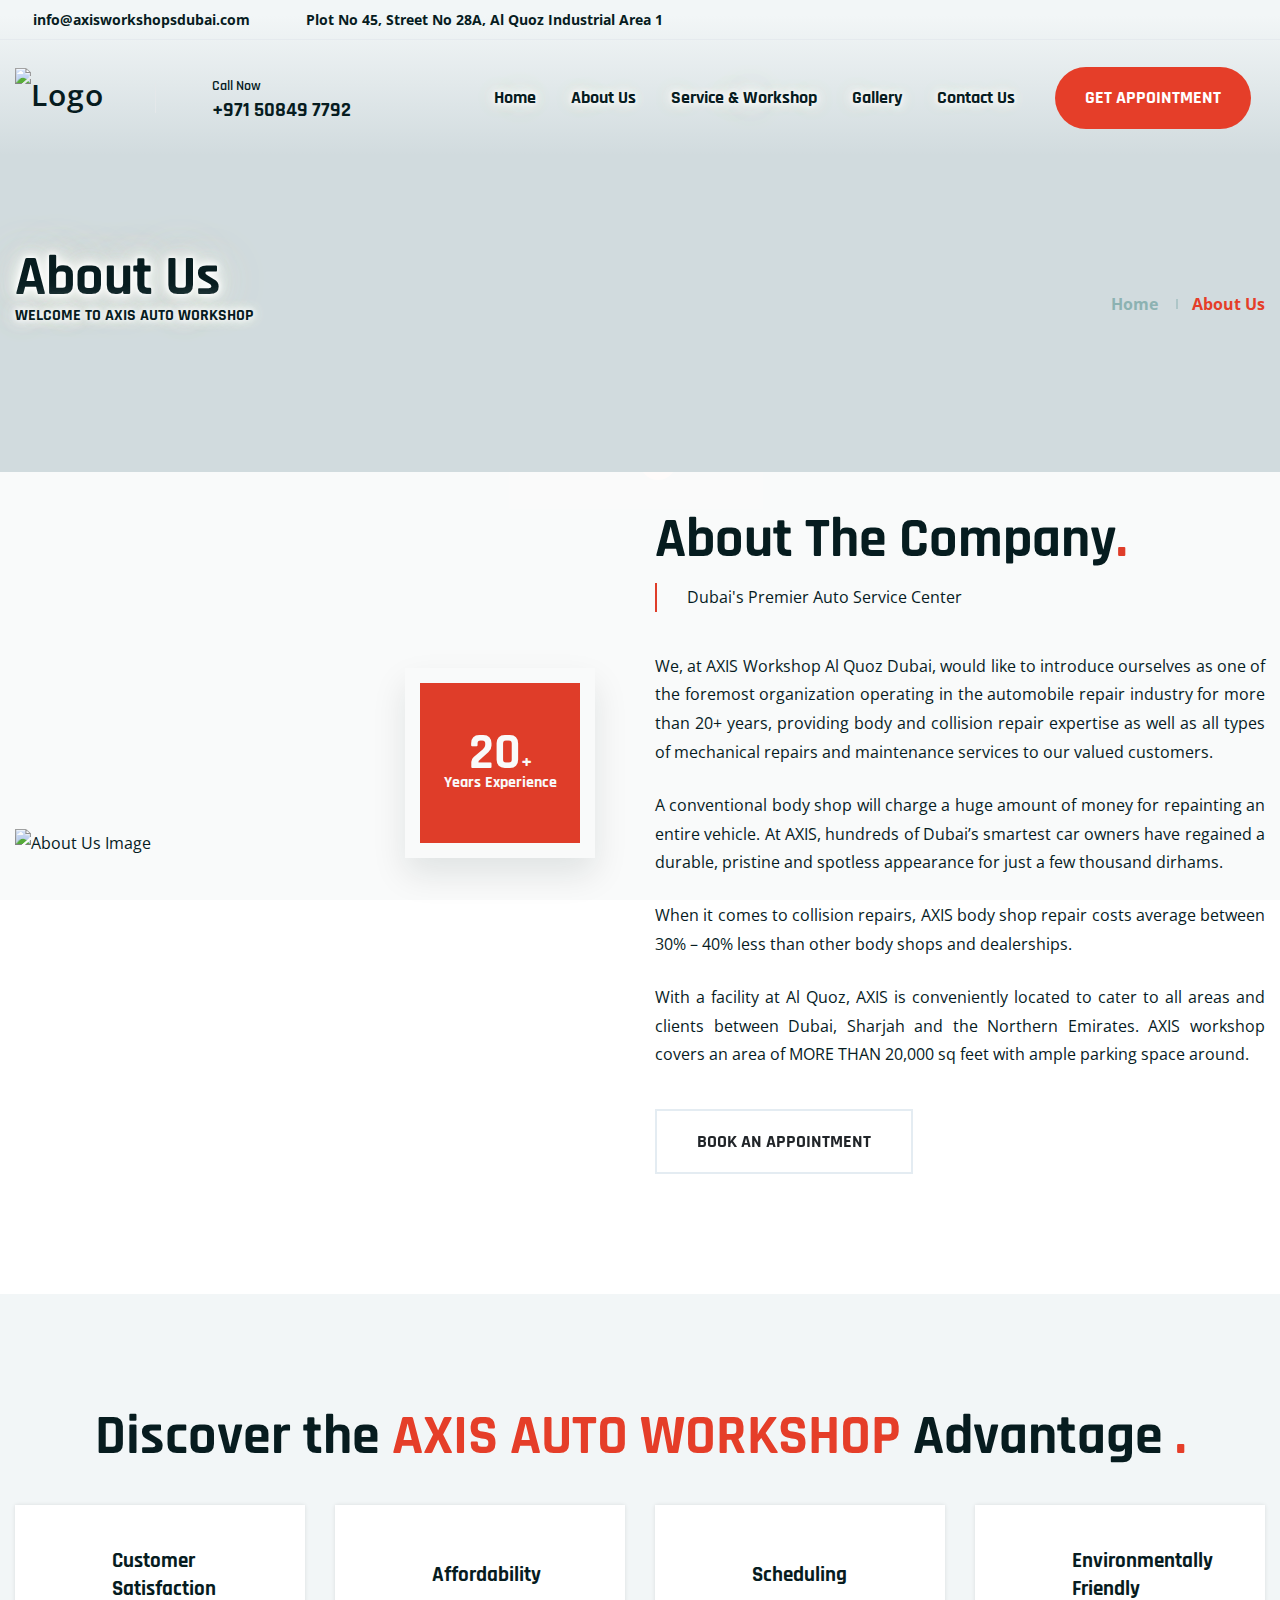
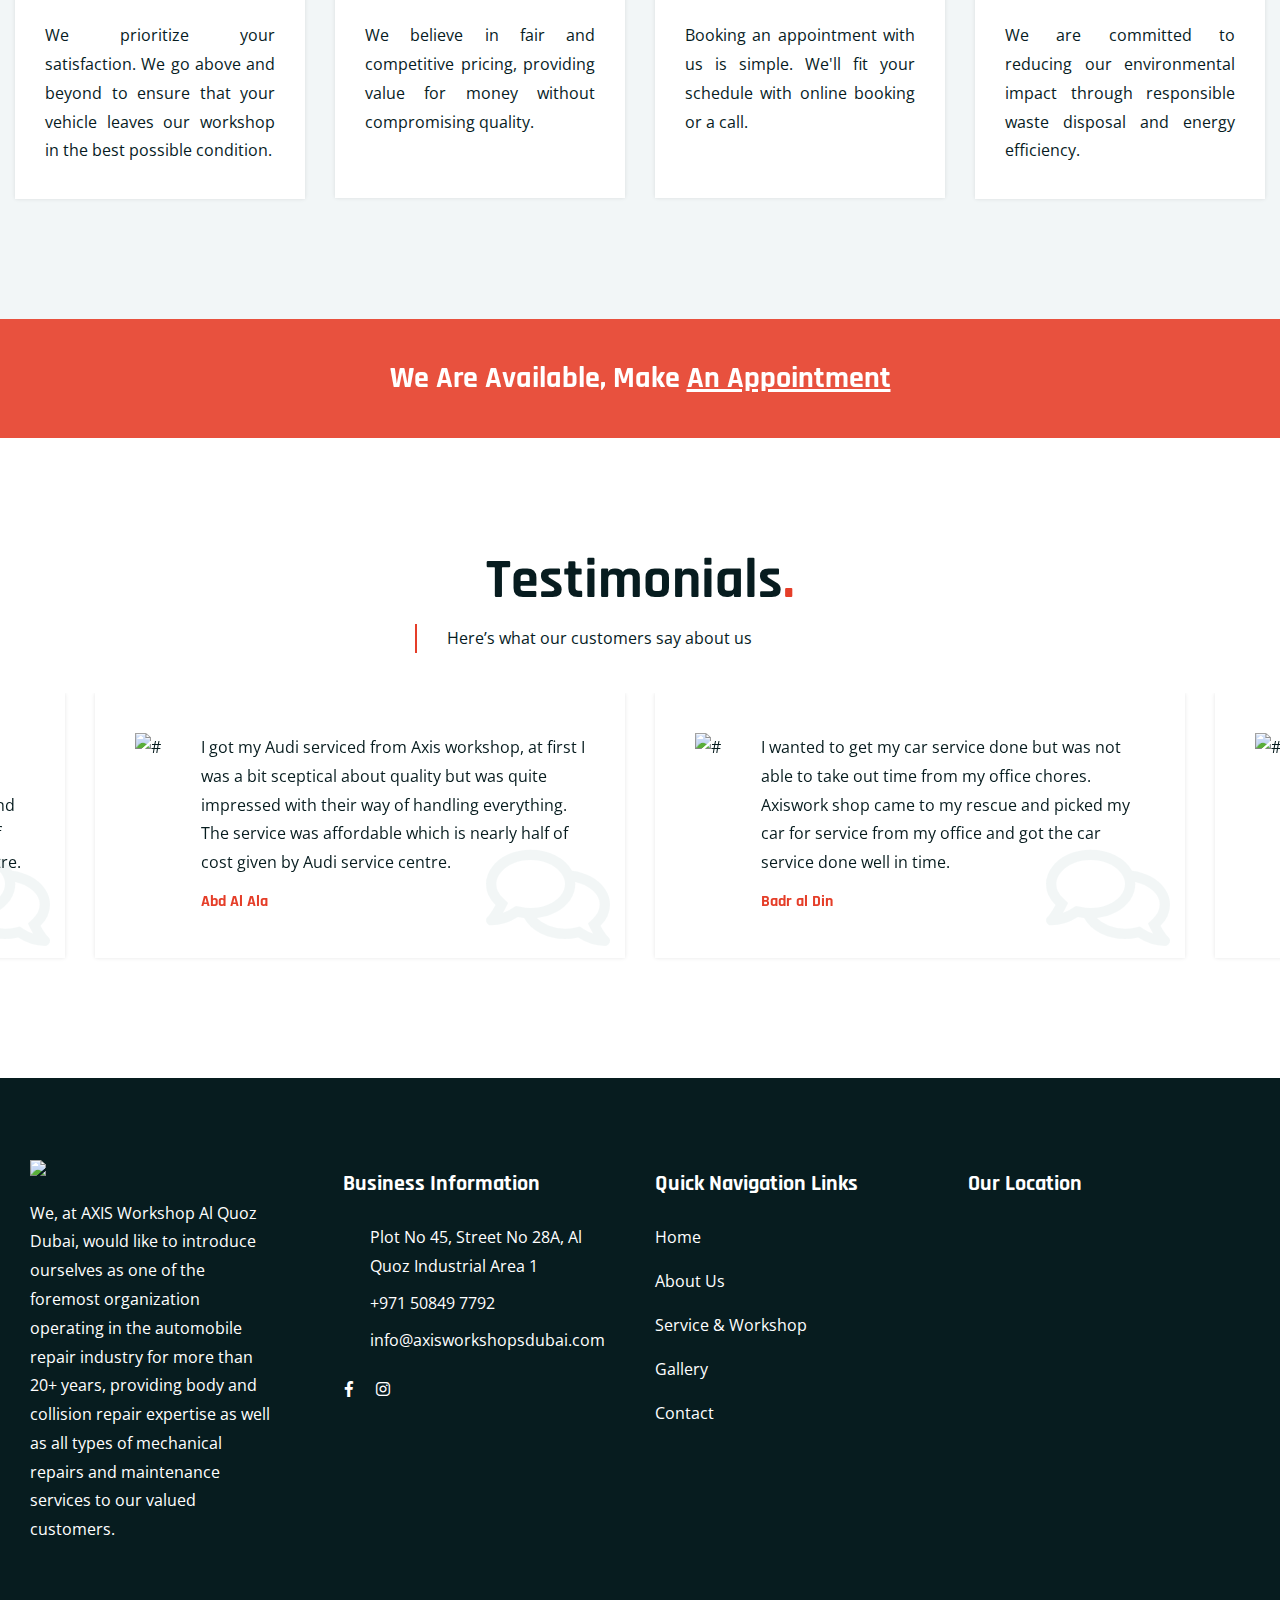
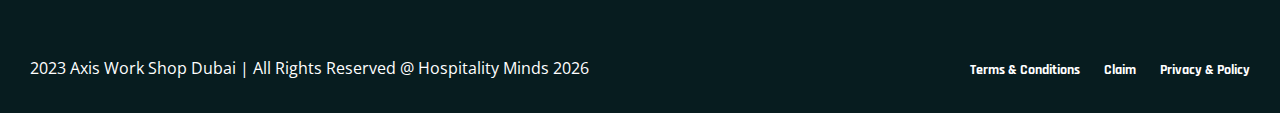
==== about.html @ ab119a96 "Add files via upload" ====
<!doctype html>
<html class="no-js" lang="zxx">

<head>
    <meta charset="utf-8">
    <meta http-equiv="x-ua-compatible" content="ie=edge">
    <title>Axis Work Shop Dubai | About Us</title>
    <meta name="robots" content="noindex, follow" />
    <meta name="description" content="">
    <meta name="viewport" content="width=device-width, initial-scale=1, shrink-to-fit=no">

    <!-- Place favicon.png in the root directory -->
    <link rel="shortcut icon" href="img/favicon.png" type="image/x-icon" />
    <!-- Font Icons css -->
    <link rel="stylesheet" href="css/font-icons.css">
    <!-- plugins css -->
    <link rel="stylesheet" href="css/plugins.css">
    <!-- Main Stylesheet -->
    <link rel="stylesheet" href="css/style.css">
    <!-- Responsive css -->
    <link rel="stylesheet" href="css/responsive.css">
    <!-- link main.css -->
    <link rel="stylesheet" href="css/main.css">
</head>

<body>
    <!--[if lte IE 9]>
        <p class="browserupgrade">You are using an <strong>outdated</strong> browser. Please <a href="https://browsehappy.com/">upgrade your browser</a> to improve your experience and security.</p>
    <![endif]-->

    <!-- Add your site or application content here -->

<!-- Body main wrapper start -->
<div class="body-wrapper">

    <!-- HEADER AREA START (header-4) -->
    <!-- <header class="ltn__header-area ltn__header-4 ltn__header-transparent gradient-color-2">
    
        <div class="ltn__header-middle-area ltn__header-sticky ltn__sticky-bg-black ltn__logo-right-menu-option">
            <div class="container">
                <div class="row">
                    <div class="col">
                        <div class="site-logo-wrap">
                            <div class="site-logo">
                                <a href="index.html"><img src="img/logo-2.png" alt="Logo"></a>
                            </div>
                            <div class="get-support clearfix get-support-color-white">
                                <div class="get-support-icon">
                                    <i class="icon-call"></i>
                                </div>
                                <div class="get-support-info">
                                    <h6>Get Support</h6>
                                    <h4><a href="tel:+123456789">123-456-789-10</a></h4>
                                </div>
                            </div>
                        </div>
                    </div>
                    <div class="col header-menu-column menu-color-white">
                        <div class="header-menu d-none d-xl-block">
                            <nav>
                                <div class="ltn__main-menu">
                                    <ul>
                                        <li class="menu-icon"><a href="#">Home</a>
                                            <ul class="sub-menu ltn__sub-menu-col-2">
                                                <li><a href="#">Home Pages</a>
                                                    <ul class="sub-menu-child">
                                                        <li>
                                                            <a href="index.html">Home Style - 01</a>
                                                            <img src="img/home-demos/home-1.jpg" alt="#">
                                                        </li>
                                                        <li>
                                                            <a href="index-2.html">Home Style - 02</a>
                                                            <img src="img/home-demos/home-2.jpg" alt="#">
                                                        </li>
                                                        <li>
                                                            <a href="index.html">Home Style - 03</a>
                                                            <img src="img/home-demos/home-3.jpg" alt="#">
                                                        </li>
                                                        <li>
                                                            <a href="index-4.html">Home Style - 04</a>
                                                            <img src="img/home-demos/home-4.jpg" alt="#">
                                                        </li>
                                                        <li>
                                                            <a href="index-5.html">Home Style - 05 <span class="menu-item-badge">video</span></a>
                                                            <img src="img/home-demos/home-5.jpg" alt="#">
                                                        </li>
                                                        <li>
                                                            <a href="index-6.html">Home Style - 06</a>
                                                            <img src="img/home-demos/home-6.jpg" alt="#">
                                                        </li>
                                                        <li>
                                                            <a href="index-7.html">Home Style - 07</a>
                                                            <img src="img/home-demos/home-7.jpg" alt="#">
                                                        </li>
                                                        <li>
                                                            <a href="index-8.html">Home Style - 08 <span class="menu-item-badge">Map</span></a>
                                                            <img src="img/home-demos/home-8.jpg" alt="#">
                                                        </li>
                                                    </ul>
                                                </li>
                                                <li><a href="#">Home Pages</a>
                                                    <ul class="sub-menu-child">
                                                        <li>
                                                            <a href="index-9.html">Home Style - 09</a>
                                                            <img src="img/home-demos/home-9.jpg" alt="#">
                                                        </li>
                                                        <li>
                                                            <a href="index-10.html">Home Style - 10</a>
                                                            <img src="img/home-demos/home-10.jpg" alt="#">
                                                        </li>
                                                        <li>
                                                            <a href="index-11.html">Home Style - 11</a>
                                                            <img src="img/home-demos/home-11.jpg" alt="#">
                                                        </li>
                                                        <li>
                                                            <a href="index-12.html">Home Style - 12</a>
                                                            <img src="img/home-demos/home-12.jpg" alt="#">
                                                        </li>
                                                        <li>
                                                            <a href="index-13.html">Home Style - 13</a>
                                                            <img src="img/home-demos/home-13.jpg" alt="#">
                                                        </li>
                                                        <li>
                                                            <a href="index-14.html">Home Style - 14</a>
                                                            <img src="img/home-demos/home-14.jpg" alt="#">
                                                        </li>
                                                        <li>
                                                            <a href="index-15.html">Home Style - 15</a>
                                                            <img src="img/home-demos/home-15.jpg" alt="#">
                                                        </li>
                                                        <li>
                                                            <a href="index-16.html">Home Style - 16</a>
                                                            <img src="img/home-demos/home-16.jpg" alt="#">
                                                        </li>
                                                    </ul>
                                                </li>
                                            </ul>
                                        </li>
                                        <li class="menu-icon"><a href="#">About</a>
                                            <ul>
                                                <li><a href="about.html">About</a></li>
                                                <li><a href="service.html">Services</a></li>
                                                <li><a href="service-details.html">Service Details</a></li>
                                                <li><a href="portfolio.html">Portfolio</a></li>
                                                <li><a href="portfolio-2.html">Portfolio - 02</a></li>
                                                <li><a href="portfolio-details.html">Portfolio Details</a></li>
                                                <li><a href="team.html">Team</a></li>
                                                <li><a href="team-details.html">Team Details</a></li>
                                                <li><a href="faq.html">FAQ</a></li>
                                                <li><a href="locations.html">Google Map Locations</a></li>
                                            </ul>
                                        </li>
                                        <li class="menu-icon"><a href="#">Shop</a>
                                            <ul>
                                                <li><a href="shop.html">Shop</a></li>
                                                <li><a href="shop-grid.html">Shop Grid</a></li>
                                                <li><a href="shop-left-sidebar.html">Shop Left sidebar</a></li>
                                                <li><a href="shop-right-sidebar.html">Shop right sidebar</a></li>
                                                <li><a href="product-details.html">Shop details </a></li>
                                                <li><a href="product-details-2.html">Shop details 02</a></li>
                                                <li><a href="#">Other Pages <span class="float-end">>></span></a>
                                                    <ul>
                                                        <li><a href="cart.html">Cart</a></li>
                                                        <li><a href="wishlist.html">Wishlist</a></li>
                                                        <li><a href="checkout.html">Checkout</a></li>
                                                        <li><a href="order-tracking.html">Order Tracking</a></li>
                                                        <li><a href="account.html">My Account</a></li>
                                                        <li><a href="login.html">Sign in</a></li>
                                                        <li><a href="register.html">Register</a></li>
                                                    </ul>
                                                </li>
                                                <li><a href="shop-car-grid.html">Shop Car Grid</a></li>
                                                <li><a href="shop-car-left-sidebar.html">Shop Car Left sidebar</a></li>
                                                <li><a href="shop-car-right-sidebar.html">Shop Car right sidebar</a></li>
                                                <li><a href="product-details-3.html">Shop Car details </a></li>
                                            </ul>
                                        </li>
                                        <li class="menu-icon"><a href="#">News</a>
                                            <ul>
                                                <li><a href="blog.html">News</a></li>
                                                <li><a href="blog-grid.html">News Grid</a></li>
                                                <li><a href="blog-left-sidebar.html">News Left sidebar</a></li>
                                                <li><a href="blog-right-sidebar.html">News Right sidebar</a></li>
                                                <li><a href="blog-details.html">News details</a></li>
                                            </ul>
                                        </li>
                                        <li class="menu-icon"><a href="#">Pages</a>
                                            <ul class="mega-menu">
                                                <li><a href="#">Inner Pages</a>
                                                    <ul>
                                                        <li><a href="portfolio.html">Portfolio</a></li>
                                                        <li><a href="portfolio-2.html">Portfolio - 02</a></li>
                                                        <li><a href="portfolio-details.html">Portfolio Details</a></li>
                                                        <li><a href="team.html">Team</a></li>
                                                        <li><a href="team-details.html">Team Details</a></li>
                                                        <li><a href="faq.html">FAQ</a></li>
                                                    </ul>
                                                </li>
                                                <li><a href="#">Inner Pages</a>
                                                    <ul>
                                                        <li><a href="history.html">History</a></li>
                                                        <li><a href="appointment.html">Appointment</a></li>
                                                        <li><a href="locations.html">Google Map Locations</a></li>
                                                        <li><a href="404.html">404</a></li>
                                                        <li><a href="contact.html">Contact</a></li>
                                                        <li><a href="coming-soon.html">Coming Soon</a></li>
                                                    </ul>
                                                </li>
                                                <li><a href="#">Shop Pages</a>
                                                    <ul>
                                                        <li><a href="shop.html">Shop</a></li>
                                                        <li><a href="shop-left-sidebar.html">Shop Left sidebar</a></li>
                                                        <li><a href="shop-right-sidebar.html">Shop right sidebar</a></li>
                                                        <li><a href="shop-grid.html">Shop Grid</a></li>
                                                        <li><a href="product-details.html">Shop details </a></li>
                                                        <li><a href="cart.html">Cart</a></li>
                                                    </ul>
                                                </li>
                                                <li><a href="shop.html"><img src="img/banner/menu-banner-1.jpg" alt="#"></a>
                                                </li>
                                            </ul>
                                        </li>
                                        <li><a href="contact.html">Contact</a></li>
                                        <li class="special-link"><a href="appointment.html">GET APPOINTMENT</a></li>
                                    </ul>
                                </div>
                            </nav>
                        </div>
                    </div>
                    
                    <div class="mobile-menu-toggle menu-btn-white menu-btn-border--- d-xl-none">
                        <a href="#ltn__utilize-mobile-menu" class="ltn__utilize-toggle">
                            <svg viewBox="0 0 800 600">
                                <path d="M300,220 C300,220 520,220 540,220 C740,220 640,540 520,420 C440,340 300,200 300,200" id="top"></path>
                                <path d="M300,320 L540,320" id="middle"></path>
                                <path d="M300,210 C300,210 520,210 540,210 C740,210 640,530 520,410 C440,330 300,190 300,190" id="bottom" transform="translate(480, 320) scale(1, -1) translate(-480, -318) "></path>
                            </svg>
                        </a>
                    </div>
                </div>
            </div>
        </div>
        
    </header> -->
    <!-- HEADER AREA END -->
   <!-- HEADER AREA START (header-4) -->
   <header class="ltn__header-area ltn__header-5 ltn__header-transparent gradient-color-4">
    <!-- ltn__header-top-area start -->
    <div class="ltn__header-top-area" style="height: 40px;display: flex;align-items: center;">
        <div class="container ">
            <div class="row">
                <div class="col-md-12">
                    <div class="ltn__top-bar-menu">
                        <ul>
                            <li><a
                                    href="mailto:info@axisworkshopsdubai.comm?Subject=Flower%20greetings%20to%20you"><i
                                        class="icon-mail"></i>info@axisworkshopsdubai.com</a></li>
                            <li><a href="locations.html"><i class="icon-placeholder"></i>
                                     Plot No 45,
                                    Street No 28A, Al Quoz
                                    Industrial Area 1</a></li>
                        </ul>
                    </div>
                </div>
                <!-- <div class="col-md-3">
                    <div class="top-bar-right text-end">
                        <div class="ltn__top-bar-menu">
                            <ul>
                                <li>
                                   
                                  <div class="ltn__drop-menu ltn__currency-menu ltn__language-menu">
                                        <ul>
                                            <li><a href="#" class="dropdown-toggle"><span
                                                        class="active-currency">English</span></a>
                                                <ul>
                                                    <li><a href="#">Arabic</a></li>
                                                    <li><a href="#">Bengali</a></li>
                                                    <li><a href="#">Chinese</a></li>
                                                    <li><a href="#">English</a></li>
                                                    <li><a href="#">French</a></li>
                                                    <li><a href="#">Hindi</a></li>
                                                </ul>
                                            </li>
                                        </ul>
                                    </div>
                                </li>
                                <li>
                                    ltn__social-media 
                                    <div class="ltn__social-media">
                                        <ul>
                                            <li><a href="#" title="Facebook"><i
                                                        class="fab fa-facebook-f"></i></a></li>
                                            <li><a href="#" title="Twitter"><i class="fab fa-twitter"></i></a>
                                            </li>

                                            <li><a href="#" title="Instagram"><i
                                                        class="fab fa-instagram"></i></a></li>
                                            <li><a href="#" title="Dribbble"><i class="fab fa-dribbble"></i></a>
                                            </li>
                                        </ul>
                                    </div>
                                </li>
                            </ul>
                        </div>
                    </div>
                </div> -->
            </div>
        </div>
    </div>
    <!-- ltn__header-top-area end -->

    <!-- ltn__header-middle-area start -->
    <div class="ltn__header-middle-area ltn__header-sticky ltn__sticky-bg-white ltn__logo-right-menu-option">
        <div class="container">
            <div class="row">
                <div class="col">
                    <div class="site-logo-wrap">
                        <div class="site-logo">
                            <a href="index.html"><img src="images/logoaxis.png"
                                    style="height: 60px; width: 120px;" alt="Logo"></a>
                        </div>
                        <div class="get-support clearfix">
                            <div class="get-support-icon">
                                <i class="icon-call"></i>
                            </div>
                            <div class="get-support-info">
                                <h6>Call Now</h6>
                                <h4><a href="tel:+97150849 7792">+971 50849 7792</a></h4>
                            </div>
                        </div>
                       
                    </div>
                </div>
                <div class="col header-menu-column">
                    <div class="header-menu d-none d-xl-block">
                        <nav>
                            <div class="ltn__main-menu">
                                <ul>
                                    <li class="menu-icon  shadow9 "><a href="index.html">Home</a>

                                    </li>
                                    <li class="menu-icon shadow9 "><a href="about.html">About Us</a>
                                    </li>
                                    <li class="menu-icon shadow9 "><a href="service.html">Service &
                                            Workshop</a>

                                    </li>
                                    <li class="menu-icon shadow9 "><a href="gallery.html">Gallery</a>

                                    </li>
                                    <li class="menu-icon shadow9 "><a href="contact.html">Contact Us</a>
                                    </li>
                                    <li class="special-link"><a href="appointment.html" style="border-radius: 38px;">GET APPOINTMENT</a></li>
                                </ul>
                            </div>
                        </nav>
                    </div>
                </div>
                <div class="ltn__header-options ltn__header-options-2">
                    <!-- header-search-1 -->
                    <div class="header-search-wrap">
                        <!-- <div class="header-search-1">
                            <div class="search-icon">
                                <i class="icon-search for-search-show"></i>
                                <i class="icon-cancel  for-search-close"></i>
                            </div>
                        </div> -->
                        <!-- <div class="header-search-1-form">
                            <form id="#" method="get" action="#">
                                <input type="text" name="search" value placeholder="Search here..." />
                                <button type="submit">
                                    <span><i class="icon-search"></i></span>
                                </button>
                            </form>
                        </div> -->
                    </div>
                    <!-- user-menu -->
                    <!-- <div class="ltn__drop-menu user-menu">
                        <ul>
                            <li>
                                <a href="#"><i class="icon-user"></i></a>
                                <ul>
                                    <li><a href="login.html">Sign in</a></li>
                                    <li><a href="register.html">Register</a></li>
                                    <li><a href="account.html">My Account</a></li>
                                    <li><a href="wishlist.html">Wishlist</a></li>
                                </ul>
                            </li>
                        </ul>
                    </div> -->
                    <!-- mini-cart -->
                    <!-- <div class="mini-cart-icon">
                        <a href="#ltn__utilize-cart-menu" class="ltn__utilize-toggle">
                            <i class="icon-shopping-cart"></i>
                            <sup>2</sup>
                        </a>
                    </div> -->
                    <!-- mini-cart -->
                    <!-- Mobile Menu Button -->
                    <div class="mobile-menu-toggle d-xl-none">
                        <a href="#ltn__utilize-mobile-menu" class="ltn__utilize-toggle">
                            <svg viewBox="0 0 800 600">
                                <path
                                    d="M300,220 C300,220 520,220 540,220 C740,220 640,540 520,420 C440,340 300,200 300,200"
                                    id="top"></path>
                                <path d="M300,320 L540,320" id="middle"></path>
                                <path
                                    d="M300,210 C300,210 520,210 540,210 C740,210 640,530 520,410 C440,330 300,190 300,190"
                                    id="bottom"
                                    transform="translate(480, 320) scale(1, -1) translate(-480, -318) "></path>
                            </svg>
                        </a>
                    </div>
                </div>
            </div>
        </div>
    </div>
    <!-- ltn__header-middle-area end -->
   </header>
<!-- HEADER AREA END -->
<!-- Utilize Mobile Menu Start -->
<div id="ltn__utilize-mobile-menu" class="ltn__utilize ltn__utilize-mobile-menu">
    <div class="ltn__utilize-menu-inner ltn__scrollbar">
        <div class="ltn__utilize-menu-head">
            <div class="site-logo">
                <a href="index.html"><img src="images/footer-logoaxis.png" alt="Logo"></a>
            </div>
            <button class="ltn__utilize-close">×</button>
        </div>
        
        <div class="ltn__utilize-menu">
            <ul>
                <li><a href="index.html">Home</a></li>
                <li><a href="about.html">About</a></li>
                <li><a href="service.html">Services</a></li>
                <li><a href="contact.html">Contact</a></li>
                <li><a href="gallery.html">Gallery</a></li>
                
            </ul>
        </div>
        
        <div class="ltn__social-media-2">
            <ul>
                <li><a href=" https://www.facebook.com/profile.php?id=100078213161371&mibextid=ZbWKwL" title="Facebook"><i class="fab fa-facebook-f"></i></a></li>
                <li><a href="https://www.instagram.com/axis_workshop_dubai/" title="Instagram"><i class="fab fa-instagram"></i></a></li>
               
            </ul>
        </div>
    </div>
</div>
<!-- Utilize Mobile Menu End -->

    <div class="ltn__utilize-overlay"></div>

    <!-- BREADCRUMB AREA START -->
    <div class="ltn__breadcrumb-area ltn__breadcrumb-area-2 ltn__breadcrumb-color-white bg-overlay-theme-black-90 bg-image" data-bs-bg="images/banner/welcome_to_axis.png">
        <div class="container">
            <div class="row">
                <div class="col-lg-12">
                    <div class="ltn__breadcrumb-inner ltn__breadcrumb-inner-2 justify-content-between">
                        <div class="section-title-area ltn__section-title-2">
                            <h1 class="section-title ltn__primary-color shadow9">About Us</h1>
                            <h6 class="section-subtitle ltn__primary-color shadow9">Welcome to AXIS AUTO WORKSHOP</h6>
                            
                        </div>
                        <div class="ltn__breadcrumb-list">
                            <ul>
                                <li><a href="index.html">Home</a></li>
                                <li>About Us</li>
                            </ul>
                        </div>
                    </div>
                </div>
            </div>
        </div>
    </div>
    <!-- BREADCRUMB AREA END -->

    <!-- ABOUT US AREA START -->
    <div class="ltn__about-us-area pt-0 pb-120">
        <div class="container" style="margin-top: -80px;">
            <div class="row">
                <div class="col-lg-6 align-self-center">
                    <div class="about-us-img-wrap about-img-left">
                        <img src="images/mechanic.png" alt="About Us Image">
                        <div class="about-us-img-info about-us-img-info-2">
                            <div class="about-us-img-info-inner">
                                <h1>20<span>+</span></h1>
                                <h6>Years Experience</h6>
                                <!-- <span class="dots-bottom"></span> -->
                            </div>
                        </div>
                    </div>
                </div>
                <div class="col-lg-6 align-self-center">
                    <div class="about-us-info-wrap">
                        <div class="section-title-area ltn__section-title-2">

                            <h1 class="section-title">About The Company<span>.</span></h1>
                            <p>Dubai's Premier Auto Service Center</p>
                        </div>

                        <p style="text-align: justify; ">We, at AXIS Workshop Al Quoz Dubai, would like to introduce ourselves as one of the foremost organization operating in the automobile repair industry for more than 20+ years, providing body and collision repair expertise as well as all types of mechanical repairs and maintenance services to our valued customers.</p>
                        
                        <p style="text-align: justify; ">A conventional body shop will charge a huge amount of money for repainting an entire vehicle. At AXIS, hundreds of Dubai’s smartest car owners have regained a durable, pristine and spotless appearance for just a few thousand dirhams.</p>
                        <p style="text-align: justify; ">When it comes to collision repairs, AXIS body shop repair costs average between 30% – 40% less than other body shops and dealerships.</p>
                        <p style="text-align: justify; ">With a facility at Al Quoz, AXIS is conveniently located to cater to all areas and clients between Dubai, Sharjah and the Northern Emirates. AXIS workshop covers an area of MORE THAN 20,000 sq feet with ample parking space around.</p>
                        <div class="btn-wrapper">
                            <a href="appointment.html" class="theme-btn-3 btn btn-effect-4"
                                style="font-size: 18px;">BOOK AN
                                APPOINTMENT</a>
                        </div>
                    </div>
                </div>
            </div>
        </div>
    </div>
    <!-- ABOUT US AREA END -->

    <!-- FEATURE AREA START ( Feature - 6) -->
    <div class="ltn__feature-area section-bg-1 pt-115 pb-90">
        <div class="container">
            <div class="row">
                <div class="col-lg-12">
                    <div class="section-title-area ltn__section-title-2 text-center">
                        <!-- <h6 class="section-subtitle ltn__secondary-color">//  features  //</h6> -->
                        <h1 class="section-title">Discover the <span>AXIS AUTO WORKSHOP</span> Advantage <span>.</span></h1>
                    </div>
                </div>
            </div>
            <div class="row justify-content-center">
                <div class="col-lg-3 col-sm-6 col-12">
                    <div class="ltn__feature-item ltn__feature-item-7">
                        <div class="ltn__feature-icon-title">
                            <div class="ltn__feature-icon">
                                <span><i class="icon-car-parts-3"></i></span>
                            </div>
                            <h3>Customer Satisfaction</h3>
                        </div>
                        <div class="ltn__feature-info">
                            <p style="text-align: justify;">We prioritize your satisfaction. We go above and beyond to ensure that your vehicle leaves our workshop in the best possible condition.</p>
                        </div>
                    </div>
                </div>
                <div class="col-lg-3 col-sm-6 col-12">
                    <div class="ltn__feature-item ltn__feature-item-7">
                        <div class="ltn__feature-icon-title">
                            <div class="ltn__feature-icon">
                                <span><i class="icon-car-parts-3"></i></span>
                            </div>
                            <h3>Affordability</h3>
                        </div>
                        <div class="ltn__feature-info">
                            <p style="text-align: justify;">We believe in fair and competitive pricing, providing value for money without compromising quality.</p>
                        </div>
                        <div class="ltn__feature-info" style="margin-top: 52px;">
                            
                        </div>
                    </div>
                </div>
                <div class="col-lg-3 col-sm-6 col-12">
                    <div class="ltn__feature-item ltn__feature-item-7">
                        <div class="ltn__feature-icon-title">
                            <div class="ltn__feature-icon">
                                <span><i class="icon-mechanic"></i></span>
                            </div>
                            <h3>Scheduling</h3>
                        </div>
                        <div class="ltn__feature-info">
                            <p style="text-align: justify;"> Booking an appointment with us is simple. We'll fit your schedule with online booking or a call.</p>
                        </div>
                        <div class="ltn__feature-info" style="margin-top: 52px;">
                            
                        </div>
                    </div>
                </div>
                <div class="col-lg-3 col-sm-6 col-12">
                    <div class="ltn__feature-item ltn__feature-item-7">
                        <div class="ltn__feature-icon-title">
                            <div class="ltn__feature-icon">
                                <span><i class="icon-repair"></i></span>
                            </div>
                            <h3>Environmentally Friendly</h3>
                        </div>
                        <div class="ltn__feature-info">
                            <p style="text-align: justify;">We are committed to reducing our environmental impact through responsible waste disposal and energy efficiency.</p>
                        </div>
                    </div>
                </div>
            </div>
        </div>
    </div>
    <!-- FEATURE AREA END -->

    <!-- CALL TO ACTION START (call-to-action-5) -->
    <div class="call-to-action-area call-to-action-5 bg-image bg-overlay-theme-90 pt-40 pb-25" data-bs-bg="img/bg/13.jpg">
        <div class="container">
            <div class="row">
                <div class="col-lg-12">
                    <div class="call-to-action-inner call-to-action-inner-5 text-center">
                        <h2 class="white-color text-decoration">We Are Available, Make <a href="appointment.html">An Appointment</a></h2>
                    </div>
                </div>
            </div>
        </div>
    </div>
    <!-- CALL TO ACTION END -->

    

    <!-- TESTIMONIAL AREA START (testimonial-4) -->
    <div class="ltn__testimonial-area bg-image pt-115 pb-70" data-bs-bg="img/bg/8.jpg">
        <div class="container-fluid">
            <div class="row">
                <div class="col-lg-12">
                    <div class="section-title-area ltn__section-title-2 text-center">
                        
                        <h1 class="section-title">Testimonials<span>.</span></h1>
                        <p>Here’s what our customers say about us

                        </p>
                    </div>
                </div>
            </div>
            <div class="row ltn__testimonial-slider-3-active slick-arrow-1 slick-arrow-1-inner">
                <div class="col-lg-12">
                    <div class="ltn__testimonial-item ltn__testimonial-item-4">
                        <div class="ltn__testimoni-img">
                            <img src="images/Testinomials/t1.png" alt="#">
                        </div>
                        <div class="ltn__testimoni-info">
                            <p>I wanted to get my car service done but was not able to take out time from my office chores. Axiswork shop came to my rescue and picked my car for service from my office and got the car service done well in time.</p>
                            <!-- <h4>Rosalina D. William</h4> -->
                            <h6>Badr al Din</h6>
                        </div>
                        <div class="ltn__testimoni-bg-icon">
                            <i class="far fa-comments"></i>
                        </div>
                    </div>
                </div>
                <div class="col-lg-12">
                    <div class="ltn__testimonial-item ltn__testimonial-item-4">
                        <div class="ltn__testimoni-img">
                            <img src="images/Testinomials/t2.png" alt="#">
                        </div>
                        <div class="ltn__testimoni-info">
                            <p>They were really helpful and completed full servicing of my car in less than 90 minutes. The service station mechanic was explaining each and every thing. It helped me a lot and saved a lot of time instead of going to authorised service centre.</p>
                            <!-- <h4>Rosalina D. William</h4> -->
                            <h6>Abu al Khayr</h6>
                        </div>
                        <div class="ltn__testimoni-bg-icon">
                            <i class="far fa-comments"></i>
                        </div>
                    </div>
                </div>
                <div class="col-lg-12">
                    <div class="ltn__testimonial-item ltn__testimonial-item-4">
                        <div class="ltn__testimoni-img">
                            <img src="images/Testinomials/t3.png" alt="#">
                        </div>
                        <div class="ltn__testimoni-info">
                            <p>I got my Audi serviced from Axis workshop, at first I was a bit sceptical about quality but was quite impressed with their way of handling everything. The service was affordable which is nearly half of cost given by Audi service centre.</p>
                            <!-- <h4>Rosalina D. William</h4> -->
                            <h6>Abd Al Ala</h6>
                        </div>
                        <div class="ltn__testimoni-bg-icon">
                            <i class="far fa-comments"></i>
                        </div>
                    </div>
                </div>
                <!-- <div class="col-lg-12">
                    <div class="ltn__testimonial-item ltn__testimonial-item-4">
                        <div class="ltn__testimoni-img">
                            <img src="img/testimonial/2.jpg" alt="#">
                        </div>
                        <div class="ltn__testimoni-info">
                            <p>Lorem ipsum dolor sit amet, consectetur adipi sicing elit, sed do eiusmod tempor incididunt ut labore et dolore magna aliqua. </p>
                            <h4>Rosalina D. William</h4>
                            <h6>Founder</h6>
                        </div>
                        <div class="ltn__testimoni-bg-icon">
                            <i class="far fa-comments"></i>
                        </div>
                    </div>
                </div>
                <div class="col-lg-12">
                    <div class="ltn__testimonial-item ltn__testimonial-item-4">
                        <div class="ltn__testimoni-img">
                            <img src="img/testimonial/5.jpg" alt="#">
                        </div>
                        <div class="ltn__testimoni-info">
                            <p>Lorem ipsum dolor sit amet, consectetur adipi sicing elit, sed do eiusmod tempor incididunt ut labore et dolore magna aliqua. </p>
                            <h4>Rosalina D. William</h4>
                            <h6>Founder</h6>
                        </div>
                        <div class="ltn__testimoni-bg-icon">
                            <i class="far fa-comments"></i>
                        </div>
                    </div>
                </div> -->
                <!--  -->
            </div>
        </div>
    </div>
    <!-- TESTIMONIAL AREA END -->

   

    <!-- FOOTER AREA START (ltn__footer-2 ltn__footer-color-1) -->
    <footer class="ltn__footer-area  ">
        <div class="footer-top-area  section-bg-2 plr--5">
            <div class="container-fluid">
                <div class="row">
                    <div class="col-xl-3 col-md-6 col-sm-6 col-12">
                        <div class="footer-widget footer-about-widget">
                            <div class="footer-logo">
                                <div class="site-logo">
                                    <img src="images/footer-logoaxis.png" alt="Logo">
                                </div>
                            </div>
                            <p>We, at AXIS Workshop Al Quoz Dubai, would like to introduce ourselves as one of the foremost organization operating in the automobile repair industry for more than 20+ years, providing body and collision repair expertise as well as all types of mechanical repairs and maintenance services to our valued customers.</p>
                            
                        </div>
                    </div>
                    <div class="col-xl-3 col-md-6 col-sm-6 col-12">
                        <div class="footer-widget footer-menu-widget clearfix">
                            <h4 class="footer-title">Business Information</h4>
                            <div class="footer-address">
                                <ul>
                                    <li>
                                        <div class="footer-address-icon">
                                            <i class="icon-placeholder"></i>
                                        </div>
                                        <div class="footer-address-info">
                                            <p>Plot No 45,
                                                Street No 28A, Al Quoz
                                                Industrial Area 1</p>
                                        </div>
                                    </li>
                                    <li>
                                        <div class="footer-address-icon">
                                            <i class="icon-call"></i>
                                        </div>
                                        <div class="footer-address-info">
                                            <p><a href="tel:+971
                                                50849 7792">+971
                                                50849 7792</a></p>
                                        </div>
                                    </li>
                                    <li>
                                        <div class="footer-address-icon">
                                            <i class="icon-mail"></i>
                                        </div>
                                        <div class="footer-address-info">
                                            <p><a href="mailto:info@axisworkshopsdubai.com">info@axisworkshopsdubai.com</a></p>
                                        </div>
                                    </li>
                                </ul>
                            </div>
                            <div class="ltn__social-media mt-20">
                                <ul>
                                    <li><a href=" https://www.facebook.com/profile.php?id=100078213161371&mibextid=ZbWKwL
                                        " title="Facebook"><i class="fab fa-facebook-f"></i></a></li>
                                    
                                    <li><a href="https://www.instagram.com/axis_workshop_dubai/" title="Instagram"><i class="fab fa-instagram"></i></a></li>
                                </ul>
                            </div>
                            <!-- <div class="footer-menu">
                                <ul>
                                    <li><a href="about.html">About</a></li>
                                    <li><a href="blog.html">Blog</a></li>
                                    <li><a href="shop.html">All Products</a></li>
                                    <li><a href="locations.html">Locations Map</a></li>
                                    <li><a href="faq.html">FAQ</a></li>
                                    <li><a href="contact.html">Contact us</a></li>
                                </ul>
                            </div> -->
                        </div>
                    </div>
                    <div class="col-xl-3 col-md-6 col-sm-6 col-12">
                        <div class="footer-widget footer-menu-widget clearfix">
                            <h4 class="footer-title">Quick Navigation Links</h4>
                            <div class="footer-menu">
                                <ul>
                                    <li><a href="index.html">Home</a></li>
                                    <li><a href="about.html">About Us</a></li>
                                    <li><a href="service.html">Service & Workshop</a></li>
                                    <li><a href="gallery.html">Gallery</a></li>
                                    <li><a href="contact.html">Contact</a></li>
                                </ul>
                            </div>
                            <!-- <div class="footer-menu">
                                <ul>
                                    <li><a href="order-tracking.html">Order tracking</a></li>
                                    <li><a href="wishlist.html">Wish List</a></li>
                                    <li><a href="login.html">Login</a></li>
                                    <li><a href="account.html">My account</a></li>
                                    <li><a href="about.html">Terms & Conditions</a></li>
                                    <li><a href="about.html">Promotional Offers</a></li>
                                </ul>
                            </div> -->
                        </div>
                    </div>
                    
                    <div class="col-xl-3 col-md-6 col-sm-12 col-12">
                        <div class="footer-widget footer-newsletter-widget">
                            <h4 class="footer-title">Our Location</h4>
                            <iframe src="https://www.google.com/maps/embed?pb=!1m14!1m8!1m3!1d14447.622395321809!2d55.2382619!3d25.1388822!3m2!1i1024!2i768!4f13.1!3m3!1m2!1s0x3e5f6987f60598f5%3A0x192dcf74d10145aa!2sAxis%20Workshop!5e0!3m2!1sen!2sin!4v1695720411943!5m2!1sen!2sin" width="500" height="250" style="border:0;" allowfullscreen="" loading="lazy" referrerpolicy="no-referrer-when-downgrade"></iframe>
                        </div>
                            
                    </div>
                </div>
            </div>
        </div>
        <div class="ltn__copyright-area ltn__copyright-2 section-bg-2 plr--5">
            <div class="container-fluid ltn__border-top-2">
                <div class="row">
                    <div class="col-md-6 col-12">
                        <div class="ltn__copyright-design clearfix">
                            <p>  2023 Axis Work Shop Dubai | All Rights Reserved @ Hospitality Minds <span class="current-year"></span></p>
                        </div>
                    </div>
                    <div class="col-md-6 col-12 align-self-center">
                        <div class="ltn__copyright-menu text-end">
                            <ul>
                                <li><a href="#">Terms & Conditions</a></li>
                                <li><a href="#">Claim</a></li>
                                <li><a href="#">Privacy & Policy</a></li>
                            </ul>
                        </div>
                    </div>
                </div>
            </div>
        </div>
    </footer>
    <!-- FOOTER AREA END -->

</div>
<!-- Body main wrapper end -->

    <!-- preloader area start -->
    <div class="preloader" id="preloader">
        <div class="preloader-inner">
            <div class="spinner">
                <div class="dot1"></div>
                <div class="dot2"></div>
            </div>
        </div>
    </div>
    <!-- preloader area end -->

    <!-- All JS Plugins -->
    <script src="js/plugins.js"></script>
    <!-- Main JS -->
    <script src="js/main.js"></script>
  
</body>
</html>
---- css/font-icons.css ----
/* ===================================================
>>> TABLE OF CONTENTS:
======================================================
  1. Themify Icons 
  2. Font Awesome 

 
=================================================== */

/*---------------------------------------------------------------
  2. Font Awesome 5 Icon
---------------------------------------------------------------*/
/*!
 * Font Awesome Free 5.5.0 by @fontawesome - https://fontawesome.com
 * License - https://fontawesome.com/license/free (Icons: CC BY 4.0, Fonts: SIL OFL 1.1, Code: MIT License)
 */

 
.fa,.fab,.fal,.far,.fas{-moz-osx-font-smoothing:grayscale;-webkit-font-smoothing:antialiased;display:inline-block;font-style:normal;font-variant:normal;text-rendering:auto;line-height:1}.fa-lg{font-size:1.33333em;line-height:.75em;vertical-align:-.0667em}.fa-xs{font-size:.75em}.fa-sm{font-size:.875em}.fa-1x{font-size:1em}.fa-2x{font-size:2em}.fa-3x{font-size:3em}.fa-4x{font-size:4em}.fa-5x{font-size:5em}.fa-6x{font-size:6em}.fa-7x{font-size:7em}.fa-8x{font-size:8em}.fa-9x{font-size:9em}.fa-10x{font-size:10em}.fa-fw{text-align:center;width:1.25em}.fa-ul{list-style-type:none;margin-left:2.5em;padding-left:0}.fa-ul>li{position:relative}.fa-li{left:-2em;position:absolute;text-align:center;width:2em;line-height:inherit}.fa-border{border:.08em solid #eee;border-radius:.1em;padding:.2em .25em .15em}.fa-pull-left{float:left}.fa-pull-right{float:right}.fa.fa-pull-left,.fab.fa-pull-left,.fal.fa-pull-left,.far.fa-pull-left,.fas.fa-pull-left{margin-right:.3em}.fa.fa-pull-right,.fab.fa-pull-right,.fal.fa-pull-right,.far.fa-pull-right,.fas.fa-pull-right{margin-left:.3em}.fa-spin{animation:fa-spin 2s infinite linear}.fa-pulse{animation:fa-spin 1s infinite steps(8)}@keyframes fa-spin{0%{transform:rotate(0deg)}to{transform:rotate(1turn)}}.fa-rotate-90{-ms-filter:"progid:DXImageTransform.Microsoft.BasicImage(rotation=1)";transform:rotate(90deg)}.fa-rotate-180{-ms-filter:"progid:DXImageTransform.Microsoft.BasicImage(rotation=2)";transform:rotate(180deg)}.fa-rotate-270{-ms-filter:"progid:DXImageTransform.Microsoft.BasicImage(rotation=3)";transform:rotate(270deg)}.fa-flip-horizontal{-ms-filter:"progid:DXImageTransform.Microsoft.BasicImage(rotation=0, mirror=1)";transform:scaleX(-1)}.fa-flip-vertical{transform:scaleY(-1)}.fa-flip-horizontal.fa-flip-vertical,.fa-flip-vertical{-ms-filter:"progid:DXImageTransform.Microsoft.BasicImage(rotation=2, mirror=1)"}.fa-flip-horizontal.fa-flip-vertical{transform:scale(-1)}:root .fa-flip-horizontal,:root .fa-flip-vertical,:root .fa-rotate-90,:root .fa-rotate-180,:root .fa-rotate-270{-webkit-filter:none;filter:none}.fa-stack{display:inline-block;height:2em;line-height:2em;position:relative;vertical-align:middle;width:2.5em}.fa-stack-1x,.fa-stack-2x{left:0;position:absolute;text-align:center;width:100%}.fa-stack-1x{line-height:inherit}.fa-stack-2x{font-size:2em}.fa-inverse{color:#fff}.fa-500px:before{content:"\f26e"}.fa-accessible-icon:before{content:"\f368"}.fa-accusoft:before{content:"\f369"}.fa-acquisitions-incorporated:before{content:"\f6af"}.fa-ad:before{content:"\f641"}.fa-address-book:before{content:"\f2b9"}.fa-address-card:before{content:"\f2bb"}.fa-adjust:before{content:"\f042"}.fa-adn:before{content:"\f170"}.fa-adversal:before{content:"\f36a"}.fa-affiliatetheme:before{content:"\f36b"}.fa-air-freshener:before{content:"\f5d0"}.fa-algolia:before{content:"\f36c"}.fa-align-center:before{content:"\f037"}.fa-align-justify:before{content:"\f039"}.fa-align-left:before{content:"\f036"}.fa-align-right:before{content:"\f038"}.fa-alipay:before{content:"\f642"}.fa-allergies:before{content:"\f461"}.fa-amazon:before{content:"\f270"}.fa-amazon-pay:before{content:"\f42c"}.fa-ambulance:before{content:"\f0f9"}.fa-american-sign-language-interpreting:before{content:"\f2a3"}.fa-amilia:before{content:"\f36d"}.fa-anchor:before{content:"\f13d"}.fa-android:before{content:"\f17b"}.fa-angellist:before{content:"\f209"}.fa-angle-double-down:before{content:"\f103"}.fa-angle-double-left:before{content:"\f100"}.fa-angle-double-right:before{content:"\f101"}.fa-angle-double-up:before{content:"\f102"}.fa-angle-down:before{content:"\f107"}.fa-angle-left:before{content:"\f104"}.fa-angle-right:before{content:"\f105"}.fa-angle-up:before{content:"\f106"}.fa-angry:before{content:"\f556"}.fa-angrycreative:before{content:"\f36e"}.fa-angular:before{content:"\f420"}.fa-ankh:before{content:"\f644"}.fa-app-store:before{content:"\f36f"}.fa-app-store-ios:before{content:"\f370"}.fa-apper:before{content:"\f371"}.fa-apple:before{content:"\f179"}.fa-apple-alt:before{content:"\f5d1"}.fa-apple-pay:before{content:"\f415"}.fa-archive:before{content:"\f187"}.fa-archway:before{content:"\f557"}.fa-arrow-alt-circle-down:before{content:"\f358"}.fa-arrow-alt-circle-left:before{content:"\f359"}.fa-arrow-alt-circle-right:before{content:"\f35a"}.fa-arrow-alt-circle-up:before{content:"\f35b"}.fa-arrow-circle-down:before{content:"\f0ab"}.fa-arrow-circle-left:before{content:"\f0a8"}.fa-arrow-circle-right:before{content:"\f0a9"}.fa-arrow-circle-up:before{content:"\f0aa"}.fa-arrow-down:before{content:"\f063"}.fa-arrow-left:before{content:"\f060"}.fa-arrow-right:before{content:"\f061"}.fa-arrow-up:before{content:"\f062"}.fa-arrows-alt:before{content:"\f0b2"}.fa-arrows-alt-h:before{content:"\f337"}.fa-arrows-alt-v:before{content:"\f338"}.fa-assistive-listening-systems:before{content:"\f2a2"}.fa-asterisk:before{content:"\f069"}.fa-asymmetrik:before{content:"\f372"}.fa-at:before{content:"\f1fa"}.fa-atlas:before{content:"\f558"}.fa-atom:before{content:"\f5d2"}.fa-audible:before{content:"\f373"}.fa-audio-description:before{content:"\f29e"}.fa-autoprefixer:before{content:"\f41c"}.fa-avianex:before{content:"\f374"}.fa-aviato:before{content:"\f421"}.fa-award:before{content:"\f559"}.fa-aws:before{content:"\f375"}.fa-backspace:before{content:"\f55a"}.fa-backward:before{content:"\f04a"}.fa-balance-scale:before{content:"\f24e"}.fa-ban:before{content:"\f05e"}.fa-band-aid:before{content:"\f462"}.fa-bandcamp:before{content:"\f2d5"}.fa-barcode:before{content:"\f02a"}.fa-bars:before{content:"\f0c9"}.fa-baseball-ball:before{content:"\f433"}.fa-basketball-ball:before{content:"\f434"}.fa-bath:before{content:"\f2cd"}.fa-battery-empty:before{content:"\f244"}.fa-battery-full:before{content:"\f240"}.fa-battery-half:before{content:"\f242"}.fa-battery-quarter:before{content:"\f243"}.fa-battery-three-quarters:before{content:"\f241"}.fa-bed:before{content:"\f236"}.fa-beer:before{content:"\f0fc"}.fa-behance:before{content:"\f1b4"}.fa-behance-square:before{content:"\f1b5"}.fa-bell:before{content:"\f0f3"}.fa-bell-slash:before{content:"\f1f6"}.fa-bezier-curve:before{content:"\f55b"}.fa-bible:before{content:"\f647"}.fa-bicycle:before{content:"\f206"}.fa-bimobject:before{content:"\f378"}.fa-binoculars:before{content:"\f1e5"}.fa-birthday-cake:before{content:"\f1fd"}.fa-bitbucket:before{content:"\f171"}.fa-bitcoin:before{content:"\f379"}.fa-bity:before{content:"\f37a"}.fa-black-tie:before{content:"\f27e"}.fa-blackberry:before{content:"\f37b"}.fa-blender:before{content:"\f517"}.fa-blender-phone:before{content:"\f6b6"}.fa-blind:before{content:"\f29d"}.fa-blogger:before{content:"\f37c"}.fa-blogger-b:before{content:"\f37d"}.fa-bluetooth:before{content:"\f293"}.fa-bluetooth-b:before{content:"\f294"}.fa-bold:before{content:"\f032"}.fa-bolt:before{content:"\f0e7"}.fa-bomb:before{content:"\f1e2"}.fa-bone:before{content:"\f5d7"}.fa-bong:before{content:"\f55c"}.fa-book:before{content:"\f02d"}.fa-book-dead:before{content:"\f6b7"}.fa-book-open:before{content:"\f518"}.fa-book-reader:before{content:"\f5da"}.fa-bookmark:before{content:"\f02e"}.fa-bowling-ball:before{content:"\f436"}.fa-box:before{content:"\f466"}.fa-box-open:before{content:"\f49e"}.fa-boxes:before{content:"\f468"}.fa-braille:before{content:"\f2a1"}.fa-brain:before{content:"\f5dc"}.fa-briefcase:before{content:"\f0b1"}.fa-briefcase-medical:before{content:"\f469"}.fa-broadcast-tower:before{content:"\f519"}.fa-broom:before{content:"\f51a"}.fa-brush:before{content:"\f55d"}.fa-btc:before{content:"\f15a"}.fa-bug:before{content:"\f188"}.fa-building:before{content:"\f1ad"}.fa-bullhorn:before{content:"\f0a1"}.fa-bullseye:before{content:"\f140"}.fa-burn:before{content:"\f46a"}.fa-buromobelexperte:before{content:"\f37f"}.fa-bus:before{content:"\f207"}.fa-bus-alt:before{content:"\f55e"}.fa-business-time:before{content:"\f64a"}.fa-buysellads:before{content:"\f20d"}.fa-calculator:before{content:"\f1ec"}.fa-calendar:before{content:"\f133"}.fa-calendar-alt:before{content:"\f073"}.fa-calendar-check:before{content:"\f274"}.fa-calendar-minus:before{content:"\f272"}.fa-calendar-plus:before{content:"\f271"}.fa-calendar-times:before{content:"\f273"}.fa-camera:before{content:"\f030"}.fa-camera-retro:before{content:"\f083"}.fa-campground:before{content:"\f6bb"}.fa-cannabis:before{content:"\f55f"}.fa-capsules:before{content:"\f46b"}.fa-car:before{content:"\f1b9"}.fa-car-alt:before{content:"\f5de"}.fa-car-battery:before{content:"\f5df"}.fa-car-crash:before{content:"\f5e1"}.fa-car-side:before{content:"\f5e4"}.fa-caret-down:before{content:"\f0d7"}.fa-caret-left:before{content:"\f0d9"}.fa-caret-right:before{content:"\f0da"}.fa-caret-square-down:before{content:"\f150"}.fa-caret-square-left:before{content:"\f191"}.fa-caret-square-right:before{content:"\f152"}.fa-caret-square-up:before{content:"\f151"}.fa-caret-up:before{content:"\f0d8"}.fa-cart-arrow-down:before{content:"\f218"}.fa-cart-plus:before{content:"\f217"}.fa-cat:before{content:"\f6be"}.fa-cc-amazon-pay:before{content:"\f42d"}.fa-cc-amex:before{content:"\f1f3"}.fa-cc-apple-pay:before{content:"\f416"}.fa-cc-diners-club:before{content:"\f24c"}.fa-cc-discover:before{content:"\f1f2"}.fa-cc-jcb:before{content:"\f24b"}.fa-cc-mastercard:before{content:"\f1f1"}.fa-cc-paypal:before{content:"\f1f4"}.fa-cc-stripe:before{content:"\f1f5"}.fa-cc-visa:before{content:"\f1f0"}.fa-centercode:before{content:"\f380"}.fa-certificate:before{content:"\f0a3"}.fa-chair:before{content:"\f6c0"}.fa-chalkboard:before{content:"\f51b"}.fa-chalkboard-teacher:before{content:"\f51c"}.fa-charging-station:before{content:"\f5e7"}.fa-chart-area:before{content:"\f1fe"}.fa-chart-bar:before{content:"\f080"}.fa-chart-line:before{content:"\f201"}.fa-chart-pie:before{content:"\f200"}.fa-check:before{content:"\f00c"}.fa-check-circle:before{content:"\f058"}.fa-check-double:before{content:"\f560"}.fa-check-square:before{content:"\f14a"}.fa-chess:before{content:"\f439"}.fa-chess-bishop:before{content:"\f43a"}.fa-chess-board:before{content:"\f43c"}.fa-chess-king:before{content:"\f43f"}.fa-chess-knight:before{content:"\f441"}.fa-chess-pawn:before{content:"\f443"}.fa-chess-queen:before{content:"\f445"}.fa-chess-rook:before{content:"\f447"}.fa-chevron-circle-down:before{content:"\f13a"}.fa-chevron-circle-left:before{content:"\f137"}.fa-chevron-circle-right:before{content:"\f138"}.fa-chevron-circle-up:before{content:"\f139"}.fa-chevron-down:before{content:"\f078"}.fa-chevron-left:before{content:"\f053"}.fa-chevron-right:before{content:"\f054"}.fa-chevron-up:before{content:"\f077"}.fa-child:before{content:"\f1ae"}.fa-chrome:before{content:"\f268"}.fa-church:before{content:"\f51d"}.fa-circle:before{content:"\f111"}.fa-circle-notch:before{content:"\f1ce"}.fa-city:before{content:"\f64f"}.fa-clipboard:before{content:"\f328"}.fa-clipboard-check:before{content:"\f46c"}.fa-clipboard-list:before{content:"\f46d"}.fa-clock:before{content:"\f017"}.fa-clone:before{content:"\f24d"}.fa-closed-captioning:before{content:"\f20a"}.fa-cloud:before{content:"\f0c2"}.fa-cloud-download-alt:before{content:"\f381"}.fa-cloud-meatball:before{content:"\f73b"}.fa-cloud-moon:before{content:"\f6c3"}.fa-cloud-moon-rain:before{content:"\f73c"}.fa-cloud-rain:before{content:"\f73d"}.fa-cloud-showers-heavy:before{content:"\f740"}.fa-cloud-sun:before{content:"\f6c4"}.fa-cloud-sun-rain:before{content:"\f743"}.fa-cloud-upload-alt:before{content:"\f382"}.fa-cloudscale:before{content:"\f383"}.fa-cloudsmith:before{content:"\f384"}.fa-cloudversify:before{content:"\f385"}.fa-cocktail:before{content:"\f561"}.fa-code:before{content:"\f121"}.fa-code-branch:before{content:"\f126"}.fa-codepen:before{content:"\f1cb"}.fa-codiepie:before{content:"\f284"}.fa-coffee:before{content:"\f0f4"}.fa-cog:before{content:"\f013"}.fa-cogs:before{content:"\f085"}.fa-coins:before{content:"\f51e"}.fa-columns:before{content:"\f0db"}.fa-comment:before{content:"\f075"}.fa-comment-alt:before{content:"\f27a"}.fa-comment-dollar:before{content:"\f651"}.fa-comment-dots:before{content:"\f4ad"}.fa-comment-slash:before{content:"\f4b3"}.fa-comments:before{content:"\f086"}.fa-comments-dollar:before{content:"\f653"}.fa-compact-disc:before{content:"\f51f"}.fa-compass:before{content:"\f14e"}.fa-compress:before{content:"\f066"}.fa-concierge-bell:before{content:"\f562"}.fa-connectdevelop:before{content:"\f20e"}.fa-contao:before{content:"\f26d"}.fa-cookie:before{content:"\f563"}.fa-cookie-bite:before{content:"\f564"}.fa-copy:before{content:"\f0c5"}.fa-copyright:before{content:"\f1f9"}.fa-couch:before{content:"\f4b8"}.fa-cpanel:before{content:"\f388"}.fa-creative-commons:before{content:"\f25e"}.fa-creative-commons-by:before{content:"\f4e7"}.fa-creative-commons-nc:before{content:"\f4e8"}.fa-creative-commons-nc-eu:before{content:"\f4e9"}.fa-creative-commons-nc-jp:before{content:"\f4ea"}.fa-creative-commons-nd:before{content:"\f4eb"}.fa-creative-commons-pd:before{content:"\f4ec"}.fa-creative-commons-pd-alt:before{content:"\f4ed"}.fa-creative-commons-remix:before{content:"\f4ee"}.fa-creative-commons-sa:before{content:"\f4ef"}.fa-creative-commons-sampling:before{content:"\f4f0"}.fa-creative-commons-sampling-plus:before{content:"\f4f1"}.fa-creative-commons-share:before{content:"\f4f2"}.fa-creative-commons-zero:before{content:"\f4f3"}.fa-credit-card:before{content:"\f09d"}.fa-critical-role:before{content:"\f6c9"}.fa-crop:before{content:"\f125"}.fa-crop-alt:before{content:"\f565"}.fa-cross:before{content:"\f654"}.fa-crosshairs:before{content:"\f05b"}.fa-crow:before{content:"\f520"}.fa-crown:before{content:"\f521"}.fa-css3:before{content:"\f13c"}.fa-css3-alt:before{content:"\f38b"}.fa-cube:before{content:"\f1b2"}.fa-cubes:before{content:"\f1b3"}.fa-cut:before{content:"\f0c4"}.fa-cuttlefish:before{content:"\f38c"}.fa-d-and-d:before{content:"\f38d"}.fa-d-and-d-beyond:before{content:"\f6ca"}.fa-dashcube:before{content:"\f210"}.fa-database:before{content:"\f1c0"}.fa-deaf:before{content:"\f2a4"}.fa-delicious:before{content:"\f1a5"}.fa-democrat:before{content:"\f747"}.fa-deploydog:before{content:"\f38e"}.fa-deskpro:before{content:"\f38f"}.fa-desktop:before{content:"\f108"}.fa-dev:before{content:"\f6cc"}.fa-deviantart:before{content:"\f1bd"}.fa-dharmachakra:before{content:"\f655"}.fa-diagnoses:before{content:"\f470"}.fa-dice:before{content:"\f522"}.fa-dice-d20:before{content:"\f6cf"}.fa-dice-d6:before{content:"\f6d1"}.fa-dice-five:before{content:"\f523"}.fa-dice-four:before{content:"\f524"}.fa-dice-one:before{content:"\f525"}.fa-dice-six:before{content:"\f526"}.fa-dice-three:before{content:"\f527"}.fa-dice-two:before{content:"\f528"}.fa-digg:before{content:"\f1a6"}.fa-digital-ocean:before{content:"\f391"}.fa-digital-tachograph:before{content:"\f566"}.fa-directions:before{content:"\f5eb"}.fa-discord:before{content:"\f392"}.fa-discourse:before{content:"\f393"}.fa-divide:before{content:"\f529"}.fa-dizzy:before{content:"\f567"}.fa-dna:before{content:"\f471"}.fa-dochub:before{content:"\f394"}.fa-docker:before{content:"\f395"}.fa-dog:before{content:"\f6d3"}.fa-dollar-sign:before{content:"\f155"}.fa-dolly:before{content:"\f472"}.fa-dolly-flatbed:before{content:"\f474"}.fa-donate:before{content:"\f4b9"}.fa-door-closed:before{content:"\f52a"}.fa-door-open:before{content:"\f52b"}.fa-dot-circle:before{content:"\f192"}.fa-dove:before{content:"\f4ba"}.fa-download:before{content:"\f019"}.fa-draft2digital:before{content:"\f396"}.fa-drafting-compass:before{content:"\f568"}.fa-dragon:before{content:"\f6d5"}.fa-draw-polygon:before{content:"\f5ee"}.fa-dribbble:before{content:"\f17d"}.fa-dribbble-square:before{content:"\f397"}.fa-dropbox:before{content:"\f16b"}.fa-drum:before{content:"\f569"}.fa-drum-steelpan:before{content:"\f56a"}.fa-drumstick-bite:before{content:"\f6d7"}.fa-drupal:before{content:"\f1a9"}.fa-dumbbell:before{content:"\f44b"}.fa-dungeon:before{content:"\f6d9"}.fa-dyalog:before{content:"\f399"}.fa-earlybirds:before{content:"\f39a"}.fa-ebay:before{content:"\f4f4"}.fa-edge:before{content:"\f282"}.fa-edit:before{content:"\f044"}.fa-eject:before{content:"\f052"}.fa-elementor:before{content:"\f430"}.fa-ellipsis-h:before{content:"\f141"}.fa-ellipsis-v:before{content:"\f142"}.fa-ello:before{content:"\f5f1"}.fa-ember:before{content:"\f423"}.fa-empire:before{content:"\f1d1"}.fa-envelope:before{content:"\f0e0"}.fa-envelope-open:before{content:"\f2b6"}.fa-envelope-open-text:before{content:"\f658"}.fa-envelope-square:before{content:"\f199"}.fa-envira:before{content:"\f299"}.fa-equals:before{content:"\f52c"}.fa-eraser:before{content:"\f12d"}.fa-erlang:before{content:"\f39d"}.fa-ethereum:before{content:"\f42e"}.fa-etsy:before{content:"\f2d7"}.fa-euro-sign:before{content:"\f153"}.fa-exchange-alt:before{content:"\f362"}.fa-exclamation:before{content:"\f12a"}.fa-exclamation-circle:before{content:"\f06a"}.fa-exclamation-triangle:before{content:"\f071"}.fa-expand:before{content:"\f065"}.fa-expand-arrows-alt:before{content:"\f31e"}.fa-expeditedssl:before{content:"\f23e"}.fa-external-link-alt:before{content:"\f35d"}.fa-external-link-square-alt:before{content:"\f360"}.fa-eye:before{content:"\f06e"}.fa-eye-dropper:before{content:"\f1fb"}.fa-eye-slash:before{content:"\f070"}.fa-facebook:before{content:"\f09a"}.fa-facebook-f:before{content:"\f39e"}.fa-facebook-messenger:before{content:"\f39f"}.fa-facebook-square:before{content:"\f082"}.fa-fantasy-flight-games:before{content:"\f6dc"}.fa-fast-backward:before{content:"\f049"}.fa-fast-forward:before{content:"\f050"}.fa-fax:before{content:"\f1ac"}.fa-feather:before{content:"\f52d"}.fa-feather-alt:before{content:"\f56b"}.fa-female:before{content:"\f182"}.fa-fighter-jet:before{content:"\f0fb"}.fa-file:before{content:"\f15b"}.fa-file-alt:before{content:"\f15c"}.fa-file-archive:before{content:"\f1c6"}.fa-file-audio:before{content:"\f1c7"}.fa-file-code:before{content:"\f1c9"}.fa-file-contract:before{content:"\f56c"}.fa-file-csv:before{content:"\f6dd"}.fa-file-download:before{content:"\f56d"}.fa-file-excel:before{content:"\f1c3"}.fa-file-export:before{content:"\f56e"}.fa-file-image:before{content:"\f1c5"}.fa-file-import:before{content:"\f56f"}.fa-file-invoice:before{content:"\f570"}.fa-file-invoice-dollar:before{content:"\f571"}.fa-file-medical:before{content:"\f477"}.fa-file-medical-alt:before{content:"\f478"}.fa-file-pdf:before{content:"\f1c1"}.fa-file-powerpoint:before{content:"\f1c4"}.fa-file-prescription:before{content:"\f572"}.fa-file-signature:before{content:"\f573"}.fa-file-upload:before{content:"\f574"}.fa-file-video:before{content:"\f1c8"}.fa-file-word:before{content:"\f1c2"}.fa-fill:before{content:"\f575"}.fa-fill-drip:before{content:"\f576"}.fa-film:before{content:"\f008"}.fa-filter:before{content:"\f0b0"}.fa-fingerprint:before{content:"\f577"}.fa-fire:before{content:"\f06d"}.fa-fire-extinguisher:before{content:"\f134"}.fa-firefox:before{content:"\f269"}.fa-first-aid:before{content:"\f479"}.fa-first-order:before{content:"\f2b0"}.fa-first-order-alt:before{content:"\f50a"}.fa-firstdraft:before{content:"\f3a1"}.fa-fish:before{content:"\f578"}.fa-fist-raised:before{content:"\f6de"}.fa-flag:before{content:"\f024"}.fa-flag-checkered:before{content:"\f11e"}.fa-flag-usa:before{content:"\f74d"}.fa-flask:before{content:"\f0c3"}.fa-flickr:before{content:"\f16e"}.fa-flipboard:before{content:"\f44d"}.fa-flushed:before{content:"\f579"}.fa-fly:before{content:"\f417"}.fa-folder:before{content:"\f07b"}.fa-folder-minus:before{content:"\f65d"}.fa-folder-open:before{content:"\f07c"}.fa-folder-plus:before{content:"\f65e"}.fa-font:before{content:"\f031"}.fa-font-awesome:before{content:"\f2b4"}.fa-font-awesome-alt:before{content:"\f35c"}.fa-font-awesome-flag:before{content:"\f425"}.fa-font-awesome-logo-full:before{content:"\f4e6"}.fa-fonticons:before{content:"\f280"}.fa-fonticons-fi:before{content:"\f3a2"}.fa-football-ball:before{content:"\f44e"}.fa-fort-awesome:before{content:"\f286"}.fa-fort-awesome-alt:before{content:"\f3a3"}.fa-forumbee:before{content:"\f211"}.fa-forward:before{content:"\f04e"}.fa-foursquare:before{content:"\f180"}.fa-free-code-camp:before{content:"\f2c5"}.fa-freebsd:before{content:"\f3a4"}.fa-frog:before{content:"\f52e"}.fa-frown:before{content:"\f119"}.fa-frown-open:before{content:"\f57a"}.fa-fulcrum:before{content:"\f50b"}.fa-funnel-dollar:before{content:"\f662"}.fa-futbol:before{content:"\f1e3"}.fa-galactic-republic:before{content:"\f50c"}.fa-galactic-senate:before{content:"\f50d"}.fa-gamepad:before{content:"\f11b"}.fa-gas-pump:before{content:"\f52f"}.fa-gavel:before{content:"\f0e3"}.fa-gem:before{content:"\f3a5"}.fa-genderless:before{content:"\f22d"}.fa-get-pocket:before{content:"\f265"}.fa-gg:before{content:"\f260"}.fa-gg-circle:before{content:"\f261"}.fa-ghost:before{content:"\f6e2"}.fa-gift:before{content:"\f06b"}.fa-git:before{content:"\f1d3"}.fa-git-square:before{content:"\f1d2"}.fa-github:before{content:"\f09b"}.fa-github-alt:before{content:"\f113"}.fa-github-square:before{content:"\f092"}.fa-gitkraken:before{content:"\f3a6"}.fa-gitlab:before{content:"\f296"}.fa-gitter:before{content:"\f426"}.fa-glass-martini:before{content:"\f000"}.fa-glass-martini-alt:before{content:"\f57b"}.fa-glasses:before{content:"\f530"}.fa-glide:before{content:"\f2a5"}.fa-glide-g:before{content:"\f2a6"}.fa-globe:before{content:"\f0ac"}.fa-globe-africa:before{content:"\f57c"}.fa-globe-americas:before{content:"\f57d"}.fa-globe-asia:before{content:"\f57e"}.fa-gofore:before{content:"\f3a7"}.fa-golf-ball:before{content:"\f450"}.fa-goodreads:before{content:"\f3a8"}.fa-goodreads-g:before{content:"\f3a9"}.fa-google:before{content:"\f1a0"}.fa-google-drive:before{content:"\f3aa"}.fa-google-play:before{content:"\f3ab"}.fa-google-plus:before{content:"\f2b3"}.fa-google-plus-g:before{content:"\f0d5"}.fa-google-plus-square:before{content:"\f0d4"}.fa-google-wallet:before{content:"\f1ee"}.fa-gopuram:before{content:"\f664"}.fa-graduation-cap:before{content:"\f19d"}.fa-gratipay:before{content:"\f184"}.fa-grav:before{content:"\f2d6"}.fa-greater-than:before{content:"\f531"}.fa-greater-than-equal:before{content:"\f532"}.fa-grimace:before{content:"\f57f"}.fa-grin:before{content:"\f580"}.fa-grin-alt:before{content:"\f581"}.fa-grin-beam:before{content:"\f582"}.fa-grin-beam-sweat:before{content:"\f583"}.fa-grin-hearts:before{content:"\f584"}.fa-grin-squint:before{content:"\f585"}.fa-grin-squint-tears:before{content:"\f586"}.fa-grin-stars:before{content:"\f587"}.fa-grin-tears:before{content:"\f588"}.fa-grin-tongue:before{content:"\f589"}.fa-grin-tongue-squint:before{content:"\f58a"}.fa-grin-tongue-wink:before{content:"\f58b"}.fa-grin-wink:before{content:"\f58c"}.fa-grip-horizontal:before{content:"\f58d"}.fa-grip-vertical:before{content:"\f58e"}.fa-gripfire:before{content:"\f3ac"}.fa-grunt:before{content:"\f3ad"}.fa-gulp:before{content:"\f3ae"}.fa-h-square:before{content:"\f0fd"}.fa-hacker-news:before{content:"\f1d4"}.fa-hacker-news-square:before{content:"\f3af"}.fa-hackerrank:before{content:"\f5f7"}.fa-hammer:before{content:"\f6e3"}.fa-hamsa:before{content:"\f665"}.fa-hand-holding:before{content:"\f4bd"}.fa-hand-holding-heart:before{content:"\f4be"}.fa-hand-holding-usd:before{content:"\f4c0"}.fa-hand-lizard:before{content:"\f258"}.fa-hand-paper:before{content:"\f256"}.fa-hand-peace:before{content:"\f25b"}.fa-hand-point-down:before{content:"\f0a7"}.fa-hand-point-left:before{content:"\f0a5"}.fa-hand-point-right:before{content:"\f0a4"}.fa-hand-point-up:before{content:"\f0a6"}.fa-hand-pointer:before{content:"\f25a"}.fa-hand-rock:before{content:"\f255"}.fa-hand-scissors:before{content:"\f257"}.fa-hand-spock:before{content:"\f259"}.fa-hands:before{content:"\f4c2"}.fa-hands-helping:before{content:"\f4c4"}.fa-handshake:before{content:"\f2b5"}.fa-hanukiah:before{content:"\f6e6"}.fa-hashtag:before{content:"\f292"}.fa-hat-wizard:before{content:"\f6e8"}.fa-haykal:before{content:"\f666"}.fa-hdd:before{content:"\f0a0"}.fa-heading:before{content:"\f1dc"}.fa-headphones:before{content:"\f025"}.fa-headphones-alt:before{content:"\f58f"}.fa-headset:before{content:"\f590"}.fa-heart:before{content:"\f004"}.fa-heartbeat:before{content:"\f21e"}.fa-helicopter:before{content:"\f533"}.fa-highlighter:before{content:"\f591"}.fa-hiking:before{content:"\f6ec"}.fa-hippo:before{content:"\f6ed"}.fa-hips:before{content:"\f452"}.fa-hire-a-helper:before{content:"\f3b0"}.fa-history:before{content:"\f1da"}.fa-hockey-puck:before{content:"\f453"}.fa-home:before{content:"\f015"}.fa-hooli:before{content:"\f427"}.fa-hornbill:before{content:"\f592"}.fa-horse:before{content:"\f6f0"}.fa-hospital:before{content:"\f0f8"}.fa-hospital-alt:before{content:"\f47d"}.fa-hospital-symbol:before{content:"\f47e"}.fa-hot-tub:before{content:"\f593"}.fa-hotel:before{content:"\f594"}.fa-hotjar:before{content:"\f3b1"}.fa-hourglass:before{content:"\f254"}.fa-hourglass-end:before{content:"\f253"}.fa-hourglass-half:before{content:"\f252"}.fa-hourglass-start:before{content:"\f251"}.fa-house-damage:before{content:"\f6f1"}.fa-houzz:before{content:"\f27c"}.fa-hryvnia:before{content:"\f6f2"}.fa-html5:before{content:"\f13b"}.fa-hubspot:before{content:"\f3b2"}.fa-i-cursor:before{content:"\f246"}.fa-id-badge:before{content:"\f2c1"}.fa-id-card:before{content:"\f2c2"}.fa-id-card-alt:before{content:"\f47f"}.fa-image:before{content:"\f03e"}.fa-images:before{content:"\f302"}.fa-imdb:before{content:"\f2d8"}.fa-inbox:before{content:"\f01c"}.fa-indent:before{content:"\f03c"}.fa-industry:before{content:"\f275"}.fa-infinity:before{content:"\f534"}.fa-info:before{content:"\f129"}.fa-info-circle:before{content:"\f05a"}.fa-instagram:before{content:"\f16d"}.fa-internet-explorer:before{content:"\f26b"}.fa-ioxhost:before{content:"\f208"}.fa-italic:before{content:"\f033"}.fa-itunes:before{content:"\f3b4"}.fa-itunes-note:before{content:"\f3b5"}.fa-java:before{content:"\f4e4"}.fa-jedi:before{content:"\f669"}.fa-jedi-order:before{content:"\f50e"}.fa-jenkins:before{content:"\f3b6"}.fa-joget:before{content:"\f3b7"}.fa-joint:before{content:"\f595"}.fa-joomla:before{content:"\f1aa"}.fa-journal-whills:before{content:"\f66a"}.fa-js:before{content:"\f3b8"}.fa-js-square:before{content:"\f3b9"}.fa-jsfiddle:before{content:"\f1cc"}.fa-kaaba:before{content:"\f66b"}.fa-kaggle:before{content:"\f5fa"}.fa-key:before{content:"\f084"}.fa-keybase:before{content:"\f4f5"}.fa-keyboard:before{content:"\f11c"}.fa-keycdn:before{content:"\f3ba"}.fa-khanda:before{content:"\f66d"}.fa-kickstarter:before{content:"\f3bb"}.fa-kickstarter-k:before{content:"\f3bc"}.fa-kiss:before{content:"\f596"}.fa-kiss-beam:before{content:"\f597"}.fa-kiss-wink-heart:before{content:"\f598"}.fa-kiwi-bird:before{content:"\f535"}.fa-korvue:before{content:"\f42f"}.fa-landmark:before{content:"\f66f"}.fa-language:before{content:"\f1ab"}.fa-laptop:before{content:"\f109"}.fa-laptop-code:before{content:"\f5fc"}.fa-laravel:before{content:"\f3bd"}.fa-lastfm:before{content:"\f202"}.fa-lastfm-square:before{content:"\f203"}.fa-laugh:before{content:"\f599"}.fa-laugh-beam:before{content:"\f59a"}.fa-laugh-squint:before{content:"\f59b"}.fa-laugh-wink:before{content:"\f59c"}.fa-layer-group:before{content:"\f5fd"}.fa-leaf:before{content:"\f06c"}.fa-leanpub:before{content:"\f212"}.fa-lemon:before{content:"\f094"}.fa-less:before{content:"\f41d"}.fa-less-than:before{content:"\f536"}.fa-less-than-equal:before{content:"\f537"}.fa-level-down-alt:before{content:"\f3be"}.fa-level-up-alt:before{content:"\f3bf"}.fa-life-ring:before{content:"\f1cd"}.fa-lightbulb:before{content:"\f0eb"}.fa-line:before{content:"\f3c0"}.fa-link:before{content:"\f0c1"}.fa-linkedin:before{content:"\f08c"}.fa-linkedin-in:before{content:"\f0e1"}.fa-linode:before{content:"\f2b8"}.fa-linux:before{content:"\f17c"}.fa-lira-sign:before{content:"\f195"}.fa-list:before{content:"\f03a"}.fa-list-alt:before{content:"\f022"}.fa-list-ol:before{content:"\f0cb"}.fa-list-ul:before{content:"\f0ca"}.fa-location-arrow:before{content:"\f124"}.fa-lock:before{content:"\f023"}.fa-lock-open:before{content:"\f3c1"}.fa-long-arrow-alt-down:before{content:"\f309"}.fa-long-arrow-alt-left:before{content:"\f30a"}.fa-long-arrow-alt-right:before{content:"\f30b"}.fa-long-arrow-alt-up:before{content:"\f30c"}.fa-low-vision:before{content:"\f2a8"}.fa-luggage-cart:before{content:"\f59d"}.fa-lyft:before{content:"\f3c3"}.fa-magento:before{content:"\f3c4"}.fa-magic:before{content:"\f0d0"}.fa-magnet:before{content:"\f076"}.fa-mail-bulk:before{content:"\f674"}.fa-mailchimp:before{content:"\f59e"}.fa-male:before{content:"\f183"}.fa-mandalorian:before{content:"\f50f"}.fa-map:before{content:"\f279"}.fa-map-marked:before{content:"\f59f"}.fa-map-marked-alt:before{content:"\f5a0"}.fa-map-marker:before{content:"\f041"}.fa-map-marker-alt:before{content:"\f3c5"}.fa-map-pin:before{content:"\f276"}.fa-map-signs:before{content:"\f277"}.fa-markdown:before{content:"\f60f"}.fa-marker:before{content:"\f5a1"}.fa-mars:before{content:"\f222"}.fa-mars-double:before{content:"\f227"}.fa-mars-stroke:before{content:"\f229"}.fa-mars-stroke-h:before{content:"\f22b"}.fa-mars-stroke-v:before{content:"\f22a"}.fa-mask:before{content:"\f6fa"}.fa-mastodon:before{content:"\f4f6"}.fa-maxcdn:before{content:"\f136"}.fa-medal:before{content:"\f5a2"}.fa-medapps:before{content:"\f3c6"}.fa-medium:before{content:"\f23a"}.fa-medium-m:before{content:"\f3c7"}.fa-medkit:before{content:"\f0fa"}.fa-medrt:before{content:"\f3c8"}.fa-meetup:before{content:"\f2e0"}.fa-megaport:before{content:"\f5a3"}.fa-meh:before{content:"\f11a"}.fa-meh-blank:before{content:"\f5a4"}.fa-meh-rolling-eyes:before{content:"\f5a5"}.fa-memory:before{content:"\f538"}.fa-menorah:before{content:"\f676"}.fa-mercury:before{content:"\f223"}.fa-meteor:before{content:"\f753"}.fa-microchip:before{content:"\f2db"}.fa-microphone:before{content:"\f130"}.fa-microphone-alt:before{content:"\f3c9"}.fa-microphone-alt-slash:before{content:"\f539"}.fa-microphone-slash:before{content:"\f131"}.fa-microscope:before{content:"\f610"}.fa-microsoft:before{content:"\f3ca"}.fa-minus:before{content:"\f068"}.fa-minus-circle:before{content:"\f056"}.fa-minus-square:before{content:"\f146"}.fa-mix:before{content:"\f3cb"}.fa-mixcloud:before{content:"\f289"}.fa-mizuni:before{content:"\f3cc"}.fa-mobile:before{content:"\f10b"}.fa-mobile-alt:before{content:"\f3cd"}.fa-modx:before{content:"\f285"}.fa-monero:before{content:"\f3d0"}.fa-money-bill:before{content:"\f0d6"}.fa-money-bill-alt:before{content:"\f3d1"}.fa-money-bill-wave:before{content:"\f53a"}.fa-money-bill-wave-alt:before{content:"\f53b"}.fa-money-check:before{content:"\f53c"}.fa-money-check-alt:before{content:"\f53d"}.fa-monument:before{content:"\f5a6"}.fa-moon:before{content:"\f186"}.fa-mortar-pestle:before{content:"\f5a7"}.fa-mosque:before{content:"\f678"}.fa-motorcycle:before{content:"\f21c"}.fa-mountain:before{content:"\f6fc"}.fa-mouse-pointer:before{content:"\f245"}.fa-music:before{content:"\f001"}.fa-napster:before{content:"\f3d2"}.fa-neos:before{content:"\f612"}.fa-network-wired:before{content:"\f6ff"}.fa-neuter:before{content:"\f22c"}.fa-newspaper:before{content:"\f1ea"}.fa-nimblr:before{content:"\f5a8"}.fa-nintendo-switch:before{content:"\f418"}.fa-node:before{content:"\f419"}.fa-node-js:before{content:"\f3d3"}.fa-not-equal:before{content:"\f53e"}.fa-notes-medical:before{content:"\f481"}.fa-npm:before{content:"\f3d4"}.fa-ns8:before{content:"\f3d5"}.fa-nutritionix:before{content:"\f3d6"}.fa-object-group:before{content:"\f247"}.fa-object-ungroup:before{content:"\f248"}.fa-odnoklassniki:before{content:"\f263"}.fa-odnoklassniki-square:before{content:"\f264"}.fa-oil-can:before{content:"\f613"}.fa-old-republic:before{content:"\f510"}.fa-om:before{content:"\f679"}.fa-opencart:before{content:"\f23d"}.fa-openid:before{content:"\f19b"}.fa-opera:before{content:"\f26a"}.fa-optin-monster:before{content:"\f23c"}.fa-osi:before{content:"\f41a"}.fa-otter:before{content:"\f700"}.fa-outdent:before{content:"\f03b"}.fa-page4:before{content:"\f3d7"}.fa-pagelines:before{content:"\f18c"}.fa-paint-brush:before{content:"\f1fc"}.fa-paint-roller:before{content:"\f5aa"}.fa-palette:before{content:"\f53f"}.fa-palfed:before{content:"\f3d8"}.fa-pallet:before{content:"\f482"}.fa-paper-plane:before{content:"\f1d8"}.fa-paperclip:before{content:"\f0c6"}.fa-parachute-box:before{content:"\f4cd"}.fa-paragraph:before{content:"\f1dd"}.fa-parking:before{content:"\f540"}.fa-passport:before{content:"\f5ab"}.fa-pastafarianism:before{content:"\f67b"}.fa-paste:before{content:"\f0ea"}.fa-patreon:before{content:"\f3d9"}.fa-pause:before{content:"\f04c"}.fa-pause-circle:before{content:"\f28b"}.fa-paw:before{content:"\f1b0"}.fa-paypal:before{content:"\f1ed"}.fa-peace:before{content:"\f67c"}.fa-pen:before{content:"\f304"}.fa-pen-alt:before{content:"\f305"}.fa-pen-fancy:before{content:"\f5ac"}.fa-pen-nib:before{content:"\f5ad"}.fa-pen-square:before{content:"\f14b"}.fa-pencil-alt:before{content:"\f303"}.fa-pencil-ruler:before{content:"\f5ae"}.fa-penny-arcade:before{content:"\f704"}.fa-people-carry:before{content:"\f4ce"}.fa-percent:before{content:"\f295"}.fa-percentage:before{content:"\f541"}.fa-periscope:before{content:"\f3da"}.fa-person-booth:before{content:"\f756"}.fa-phabricator:before{content:"\f3db"}.fa-phoenix-framework:before{content:"\f3dc"}.fa-phoenix-squadron:before{content:"\f511"}.fa-phone:before{content:"\f095"}.fa-phone-slash:before{content:"\f3dd"}.fa-phone-square:before{content:"\f098"}.fa-phone-volume:before{content:"\f2a0"}.fa-php:before{content:"\f457"}.fa-pied-piper:before{content:"\f2ae"}.fa-pied-piper-alt:before{content:"\f1a8"}.fa-pied-piper-hat:before{content:"\f4e5"}.fa-pied-piper-pp:before{content:"\f1a7"}.fa-piggy-bank:before{content:"\f4d3"}.fa-pills:before{content:"\f484"}.fa-pinterest:before{content:"\f0d2"}.fa-pinterest-p:before{content:"\f231"}.fa-pinterest-square:before{content:"\f0d3"}.fa-place-of-worship:before{content:"\f67f"}.fa-plane:before{content:"\f072"}.fa-plane-arrival:before{content:"\f5af"}.fa-plane-departure:before{content:"\f5b0"}.fa-play:before{content:"\f04b"}.fa-play-circle:before{content:"\f144"}.fa-playstation:before{content:"\f3df"}.fa-plug:before{content:"\f1e6"}.fa-plus:before{content:"\f067"}.fa-plus-circle:before{content:"\f055"}.fa-plus-square:before{content:"\f0fe"}.fa-podcast:before{content:"\f2ce"}.fa-poll:before{content:"\f681"}.fa-poll-h:before{content:"\f682"}.fa-poo:before{content:"\f2fe"}.fa-poo-storm:before{content:"\f75a"}.fa-poop:before{content:"\f619"}.fa-portrait:before{content:"\f3e0"}.fa-pound-sign:before{content:"\f154"}.fa-power-off:before{content:"\f011"}.fa-pray:before{content:"\f683"}.fa-praying-hands:before{content:"\f684"}.fa-prescription:before{content:"\f5b1"}.fa-prescription-bottle:before{content:"\f485"}.fa-prescription-bottle-alt:before{content:"\f486"}.fa-print:before{content:"\f02f"}.fa-procedures:before{content:"\f487"}.fa-product-hunt:before{content:"\f288"}.fa-project-diagram:before{content:"\f542"}.fa-pushed:before{content:"\f3e1"}.fa-puzzle-piece:before{content:"\f12e"}.fa-python:before{content:"\f3e2"}.fa-qq:before{content:"\f1d6"}.fa-qrcode:before{content:"\f029"}.fa-question:before{content:"\f128"}.fa-question-circle:before{content:"\f059"}.fa-quidditch:before{content:"\f458"}.fa-quinscape:before{content:"\f459"}.fa-quora:before{content:"\f2c4"}.fa-quote-left:before{content:"\f10d"}.fa-quote-right:before{content:"\f10e"}.fa-quran:before{content:"\f687"}.fa-r-project:before{content:"\f4f7"}.fa-rainbow:before{content:"\f75b"}.fa-random:before{content:"\f074"}.fa-ravelry:before{content:"\f2d9"}.fa-react:before{content:"\f41b"}.fa-reacteurope:before{content:"\f75d"}.fa-readme:before{content:"\f4d5"}.fa-rebel:before{content:"\f1d0"}.fa-receipt:before{content:"\f543"}.fa-recycle:before{content:"\f1b8"}.fa-red-river:before{content:"\f3e3"}.fa-reddit:before{content:"\f1a1"}.fa-reddit-alien:before{content:"\f281"}.fa-reddit-square:before{content:"\f1a2"}.fa-redo:before{content:"\f01e"}.fa-redo-alt:before{content:"\f2f9"}.fa-registered:before{content:"\f25d"}.fa-renren:before{content:"\f18b"}.fa-reply:before{content:"\f3e5"}.fa-reply-all:before{content:"\f122"}.fa-replyd:before{content:"\f3e6"}.fa-republican:before{content:"\f75e"}.fa-researchgate:before{content:"\f4f8"}.fa-resolving:before{content:"\f3e7"}.fa-retweet:before{content:"\f079"}.fa-rev:before{content:"\f5b2"}.fa-ribbon:before{content:"\f4d6"}.fa-ring:before{content:"\f70b"}.fa-road:before{content:"\f018"}.fa-robot:before{content:"\f544"}.fa-rocket:before{content:"\f135"}.fa-rocketchat:before{content:"\f3e8"}.fa-rockrms:before{content:"\f3e9"}.fa-route:before{content:"\f4d7"}.fa-rss:before{content:"\f09e"}.fa-rss-square:before{content:"\f143"}.fa-ruble-sign:before{content:"\f158"}.fa-ruler:before{content:"\f545"}.fa-ruler-combined:before{content:"\f546"}.fa-ruler-horizontal:before{content:"\f547"}.fa-ruler-vertical:before{content:"\f548"}.fa-running:before{content:"\f70c"}.fa-rupee-sign:before{content:"\f156"}.fa-sad-cry:before{content:"\f5b3"}.fa-sad-tear:before{content:"\f5b4"}.fa-safari:before{content:"\f267"}.fa-sass:before{content:"\f41e"}.fa-save:before{content:"\f0c7"}.fa-schlix:before{content:"\f3ea"}.fa-school:before{content:"\f549"}.fa-screwdriver:before{content:"\f54a"}.fa-scribd:before{content:"\f28a"}.fa-scroll:before{content:"\f70e"}.fa-search:before{content:"\f002"}.fa-search-dollar:before{content:"\f688"}.fa-search-location:before{content:"\f689"}.fa-search-minus:before{content:"\f010"}.fa-search-plus:before{content:"\f00e"}.fa-searchengin:before{content:"\f3eb"}.fa-seedling:before{content:"\f4d8"}.fa-sellcast:before{content:"\f2da"}.fa-sellsy:before{content:"\f213"}.fa-server:before{content:"\f233"}.fa-servicestack:before{content:"\f3ec"}.fa-shapes:before{content:"\f61f"}.fa-share:before{content:"\f064"}.fa-share-alt:before{content:"\f1e0"}.fa-share-alt-square:before{content:"\f1e1"}.fa-share-square:before{content:"\f14d"}.fa-shekel-sign:before{content:"\f20b"}.fa-shield-alt:before{content:"\f3ed"}.fa-ship:before{content:"\f21a"}.fa-shipping-fast:before{content:"\f48b"}.fa-shirtsinbulk:before{content:"\f214"}.fa-shoe-prints:before{content:"\f54b"}.fa-shopping-bag:before{content:"\f290"}.fa-shopping-basket:before{content:"\f291"}.fa-shopping-cart:before{content:"\f07a"}.fa-shopware:before{content:"\f5b5"}.fa-shower:before{content:"\f2cc"}.fa-shuttle-van:before{content:"\f5b6"}.fa-sign:before{content:"\f4d9"}.fa-sign-in-alt:before{content:"\f2f6"}.fa-sign-language:before{content:"\f2a7"}.fa-sign-out-alt:before{content:"\f2f5"}.fa-signal:before{content:"\f012"}.fa-signature:before{content:"\f5b7"}.fa-simplybuilt:before{content:"\f215"}.fa-sistrix:before{content:"\f3ee"}.fa-sitemap:before{content:"\f0e8"}.fa-sith:before{content:"\f512"}.fa-skull:before{content:"\f54c"}.fa-skull-crossbones:before{content:"\f714"}.fa-skyatlas:before{content:"\f216"}.fa-skype:before{content:"\f17e"}.fa-slack:before{content:"\f198"}.fa-slack-hash:before{content:"\f3ef"}.fa-slash:before{content:"\f715"}.fa-sliders-h:before{content:"\f1de"}.fa-slideshare:before{content:"\f1e7"}.fa-smile:before{content:"\f118"}.fa-smile-beam:before{content:"\f5b8"}.fa-smile-wink:before{content:"\f4da"}.fa-smog:before{content:"\f75f"}.fa-smoking:before{content:"\f48d"}.fa-smoking-ban:before{content:"\f54d"}.fa-snapchat:before{content:"\f2ab"}.fa-snapchat-ghost:before{content:"\f2ac"}.fa-snapchat-square:before{content:"\f2ad"}.fa-snowflake:before{content:"\f2dc"}.fa-socks:before{content:"\f696"}.fa-solar-panel:before{content:"\f5ba"}.fa-sort:before{content:"\f0dc"}.fa-sort-alpha-down:before{content:"\f15d"}.fa-sort-alpha-up:before{content:"\f15e"}.fa-sort-amount-down:before{content:"\f160"}.fa-sort-amount-up:before{content:"\f161"}.fa-sort-down:before{content:"\f0dd"}.fa-sort-numeric-down:before{content:"\f162"}.fa-sort-numeric-up:before{content:"\f163"}.fa-sort-up:before{content:"\f0de"}.fa-soundcloud:before{content:"\f1be"}.fa-spa:before{content:"\f5bb"}.fa-space-shuttle:before{content:"\f197"}.fa-speakap:before{content:"\f3f3"}.fa-spider:before{content:"\f717"}.fa-spinner:before{content:"\f110"}.fa-splotch:before{content:"\f5bc"}.fa-spotify:before{content:"\f1bc"}.fa-spray-can:before{content:"\f5bd"}.fa-square:before{content:"\f0c8"}.fa-square-full:before{content:"\f45c"}.fa-square-root-alt:before{content:"\f698"}.fa-squarespace:before{content:"\f5be"}.fa-stack-exchange:before{content:"\f18d"}.fa-stack-overflow:before{content:"\f16c"}.fa-stamp:before{content:"\f5bf"}.fa-star:before{content:"\f005"}.fa-star-and-crescent:before{content:"\f699"}.fa-star-half:before{content:"\f089"}.fa-star-half-alt:before{content:"\f5c0"}.fa-star-of-david:before{content:"\f69a"}.fa-star-of-life:before{content:"\f621"}.fa-staylinked:before{content:"\f3f5"}.fa-steam:before{content:"\f1b6"}.fa-steam-square:before{content:"\f1b7"}.fa-steam-symbol:before{content:"\f3f6"}.fa-step-backward:before{content:"\f048"}.fa-step-forward:before{content:"\f051"}.fa-stethoscope:before{content:"\f0f1"}.fa-sticker-mule:before{content:"\f3f7"}.fa-sticky-note:before{content:"\f249"}.fa-stop:before{content:"\f04d"}.fa-stop-circle:before{content:"\f28d"}.fa-stopwatch:before{content:"\f2f2"}.fa-store:before{content:"\f54e"}.fa-store-alt:before{content:"\f54f"}.fa-strava:before{content:"\f428"}.fa-stream:before{content:"\f550"}.fa-street-view:before{content:"\f21d"}.fa-strikethrough:before{content:"\f0cc"}.fa-stripe:before{content:"\f429"}.fa-stripe-s:before{content:"\f42a"}.fa-stroopwafel:before{content:"\f551"}.fa-studiovinari:before{content:"\f3f8"}.fa-stumbleupon:before{content:"\f1a4"}.fa-stumbleupon-circle:before{content:"\f1a3"}.fa-subscript:before{content:"\f12c"}.fa-subway:before{content:"\f239"}.fa-suitcase:before{content:"\f0f2"}.fa-suitcase-rolling:before{content:"\f5c1"}.fa-sun:before{content:"\f185"}.fa-superpowers:before{content:"\f2dd"}.fa-superscript:before{content:"\f12b"}.fa-supple:before{content:"\f3f9"}.fa-surprise:before{content:"\f5c2"}.fa-swatchbook:before{content:"\f5c3"}.fa-swimmer:before{content:"\f5c4"}.fa-swimming-pool:before{content:"\f5c5"}.fa-synagogue:before{content:"\f69b"}.fa-sync:before{content:"\f021"}.fa-sync-alt:before{content:"\f2f1"}.fa-syringe:before{content:"\f48e"}.fa-table:before{content:"\f0ce"}.fa-table-tennis:before{content:"\f45d"}.fa-tablet:before{content:"\f10a"}.fa-tablet-alt:before{content:"\f3fa"}.fa-tablets:before{content:"\f490"}.fa-tachometer-alt:before{content:"\f3fd"}.fa-tag:before{content:"\f02b"}.fa-tags:before{content:"\f02c"}.fa-tape:before{content:"\f4db"}.fa-tasks:before{content:"\f0ae"}.fa-taxi:before{content:"\f1ba"}.fa-teamspeak:before{content:"\f4f9"}.fa-teeth:before{content:"\f62e"}.fa-teeth-open:before{content:"\f62f"}.fa-telegram:before{content:"\f2c6"}.fa-telegram-plane:before{content:"\f3fe"}.fa-temperature-high:before{content:"\f769"}.fa-temperature-low:before{content:"\f76b"}.fa-tencent-weibo:before{content:"\f1d5"}.fa-terminal:before{content:"\f120"}.fa-text-height:before{content:"\f034"}.fa-text-width:before{content:"\f035"}.fa-th:before{content:"\f00a"}.fa-th-large:before{content:"\f009"}.fa-th-list:before{content:"\f00b"}.fa-the-red-yeti:before{content:"\f69d"}.fa-theater-masks:before{content:"\f630"}.fa-themeco:before{content:"\f5c6"}.fa-themeisle:before{content:"\f2b2"}.fa-thermometer:before{content:"\f491"}.fa-thermometer-empty:before{content:"\f2cb"}.fa-thermometer-full:before{content:"\f2c7"}.fa-thermometer-half:before{content:"\f2c9"}.fa-thermometer-quarter:before{content:"\f2ca"}.fa-thermometer-three-quarters:before{content:"\f2c8"}.fa-think-peaks:before{content:"\f731"}.fa-thumbs-down:before{content:"\f165"}.fa-thumbs-up:before{content:"\f164"}.fa-thumbtack:before{content:"\f08d"}.fa-ticket-alt:before{content:"\f3ff"}.fa-times:before{content:"\f00d"}.fa-times-circle:before{content:"\f057"}.fa-tint:before{content:"\f043"}.fa-tint-slash:before{content:"\f5c7"}.fa-tired:before{content:"\f5c8"}.fa-toggle-off:before{content:"\f204"}.fa-toggle-on:before{content:"\f205"}.fa-toilet-paper:before{content:"\f71e"}.fa-toolbox:before{content:"\f552"}.fa-tooth:before{content:"\f5c9"}.fa-torah:before{content:"\f6a0"}.fa-torii-gate:before{content:"\f6a1"}.fa-tractor:before{content:"\f722"}.fa-trade-federation:before{content:"\f513"}.fa-trademark:before{content:"\f25c"}.fa-traffic-light:before{content:"\f637"}.fa-train:before{content:"\f238"}.fa-transgender:before{content:"\f224"}.fa-transgender-alt:before{content:"\f225"}.fa-trash:before{content:"\f1f8"}.fa-trash-alt:before{content:"\f2ed"}.fa-tree:before{content:"\f1bb"}.fa-trello:before{content:"\f181"}.fa-tripadvisor:before{content:"\f262"}.fa-trophy:before{content:"\f091"}.fa-truck:before{content:"\f0d1"}.fa-truck-loading:before{content:"\f4de"}.fa-truck-monster:before{content:"\f63b"}.fa-truck-moving:before{content:"\f4df"}.fa-truck-pickup:before{content:"\f63c"}.fa-tshirt:before{content:"\f553"}.fa-tty:before{content:"\f1e4"}.fa-tumblr:before{content:"\f173"}.fa-tumblr-square:before{content:"\f174"}.fa-tv:before{content:"\f26c"}.fa-twitch:before{content:"\f1e8"}.fa-twitter:before{content:"\f099"}.fa-twitter-square:before{content:"\f081"}.fa-typo3:before{content:"\f42b"}.fa-uber:before{content:"\f402"}.fa-uikit:before{content:"\f403"}.fa-umbrella:before{content:"\f0e9"}.fa-umbrella-beach:before{content:"\f5ca"}.fa-underline:before{content:"\f0cd"}.fa-undo:before{content:"\f0e2"}.fa-undo-alt:before{content:"\f2ea"}.fa-uniregistry:before{content:"\f404"}.fa-universal-access:before{content:"\f29a"}.fa-university:before{content:"\f19c"}.fa-unlink:before{content:"\f127"}.fa-unlock:before{content:"\f09c"}.fa-unlock-alt:before{content:"\f13e"}.fa-untappd:before{content:"\f405"}.fa-upload:before{content:"\f093"}.fa-usb:before{content:"\f287"}.fa-user:before{content:"\f007"}.fa-user-alt:before{content:"\f406"}.fa-user-alt-slash:before{content:"\f4fa"}.fa-user-astronaut:before{content:"\f4fb"}.fa-user-check:before{content:"\f4fc"}.fa-user-circle:before{content:"\f2bd"}.fa-user-clock:before{content:"\f4fd"}.fa-user-cog:before{content:"\f4fe"}.fa-user-edit:before{content:"\f4ff"}.fa-user-friends:before{content:"\f500"}.fa-user-graduate:before{content:"\f501"}.fa-user-injured:before{content:"\f728"}.fa-user-lock:before{content:"\f502"}.fa-user-md:before{content:"\f0f0"}.fa-user-minus:before{content:"\f503"}.fa-user-ninja:before{content:"\f504"}.fa-user-plus:before{content:"\f234"}.fa-user-secret:before{content:"\f21b"}.fa-user-shield:before{content:"\f505"}.fa-user-slash:before{content:"\f506"}.fa-user-tag:before{content:"\f507"}.fa-user-tie:before{content:"\f508"}.fa-user-times:before{content:"\f235"}.fa-users:before{content:"\f0c0"}.fa-users-cog:before{content:"\f509"}.fa-ussunnah:before{content:"\f407"}.fa-utensil-spoon:before{content:"\f2e5"}.fa-utensils:before{content:"\f2e7"}.fa-vaadin:before{content:"\f408"}.fa-vector-square:before{content:"\f5cb"}.fa-venus:before{content:"\f221"}.fa-venus-double:before{content:"\f226"}.fa-venus-mars:before{content:"\f228"}.fa-viacoin:before{content:"\f237"}.fa-viadeo:before{content:"\f2a9"}.fa-viadeo-square:before{content:"\f2aa"}.fa-vial:before{content:"\f492"}.fa-vials:before{content:"\f493"}.fa-viber:before{content:"\f409"}.fa-video:before{content:"\f03d"}.fa-video-slash:before{content:"\f4e2"}.fa-vihara:before{content:"\f6a7"}.fa-vimeo:before{content:"\f40a"}.fa-vimeo-square:before{content:"\f194"}.fa-vimeo-v:before{content:"\f27d"}.fa-vine:before{content:"\f1ca"}.fa-vk:before{content:"\f189"}.fa-vnv:before{content:"\f40b"}.fa-volleyball-ball:before{content:"\f45f"}.fa-volume-down:before{content:"\f027"}.fa-volume-mute:before{content:"\f6a9"}.fa-volume-off:before{content:"\f026"}.fa-volume-up:before{content:"\f028"}.fa-vote-yea:before{content:"\f772"}.fa-vr-cardboard:before{content:"\f729"}.fa-vuejs:before{content:"\f41f"}.fa-walking:before{content:"\f554"}.fa-wallet:before{content:"\f555"}.fa-warehouse:before{content:"\f494"}.fa-water:before{content:"\f773"}.fa-weebly:before{content:"\f5cc"}.fa-weibo:before{content:"\f18a"}.fa-weight:before{content:"\f496"}.fa-weight-hanging:before{content:"\f5cd"}.fa-weixin:before{content:"\f1d7"}.fa-whatsapp:before{content:"\f232"}.fa-whatsapp-square:before{content:"\f40c"}.fa-wheelchair:before{content:"\f193"}.fa-whmcs:before{content:"\f40d"}.fa-wifi:before{content:"\f1eb"}.fa-wikipedia-w:before{content:"\f266"}.fa-wind:before{content:"\f72e"}.fa-window-close:before{content:"\f410"}.fa-window-maximize:before{content:"\f2d0"}.fa-window-minimize:before{content:"\f2d1"}.fa-window-restore:before{content:"\f2d2"}.fa-windows:before{content:"\f17a"}.fa-wine-bottle:before{content:"\f72f"}.fa-wine-glass:before{content:"\f4e3"}.fa-wine-glass-alt:before{content:"\f5ce"}.fa-wix:before{content:"\f5cf"}.fa-wizards-of-the-coast:before{content:"\f730"}.fa-wolf-pack-battalion:before{content:"\f514"}.fa-won-sign:before{content:"\f159"}.fa-wordpress:before{content:"\f19a"}.fa-wordpress-simple:before{content:"\f411"}.fa-wpbeginner:before{content:"\f297"}.fa-wpexplorer:before{content:"\f2de"}.fa-wpforms:before{content:"\f298"}.fa-wpressr:before{content:"\f3e4"}.fa-wrench:before{content:"\f0ad"}.fa-x-ray:before{content:"\f497"}.fa-xbox:before{content:"\f412"}.fa-xing:before{content:"\f168"}.fa-xing-square:before{content:"\f169"}.fa-y-combinator:before{content:"\f23b"}.fa-yahoo:before{content:"\f19e"}.fa-yandex:before{content:"\f413"}.fa-yandex-international:before{content:"\f414"}.fa-yelp:before{content:"\f1e9"}.fa-yen-sign:before{content:"\f157"}.fa-yin-yang:before{content:"\f6ad"}.fa-yoast:before{content:"\f2b1"}.fa-youtube:before{content:"\f167"}.fa-youtube-square:before{content:"\f431"}.fa-zhihu:before{content:"\f63f"}.sr-only{border:0;clip:rect(0,0,0,0);height:1px;margin:-1px;overflow:hidden;padding:0;position:absolute;width:1px}.sr-only-focusable:active,.sr-only-focusable:focus{clip:auto;height:auto;margin:0;overflow:visible;position:static;width:auto}@font-face{font-family:"Font Awesome 5 Brands";font-style:normal;font-weight:normal;src:url(../webfonts/fa-brands-400.eot);src:url(../webfonts/fa-brands-400.eot?#iefix) format("embedded-opentype"),url(../webfonts/fa-brands-400.woff2) format("woff2"),url(../webfonts/fa-brands-400.woff) format("woff"),url(../webfonts/fa-brands-400.ttf) format("truetype"),url(../webfonts/fa-brands-400.svg#fontawesome) format("svg")}.fab{font-family:"Font Awesome 5 Brands"}@font-face{font-family:"Font Awesome 5 Free";font-style:normal;font-weight:400;src:url(../webfonts/fa-regular-400.eot);src:url(../webfonts/fa-regular-400.eot?#iefix) format("embedded-opentype"),url(../webfonts/fa-regular-400.woff2) format("woff2"),url(../webfonts/fa-regular-400.woff) format("woff"),url(../webfonts/fa-regular-400.ttf) format("truetype"),url(../webfonts/fa-regular-400.svg#fontawesome) format("svg")}.far{font-weight:400}@font-face{font-family:"Font Awesome 5 Free";font-style:normal;font-weight:900;src:url(../webfonts/fa-solid-900.eot);src:url(../webfonts/fa-solid-900.eot?#iefix) format("embedded-opentype"),url(../webfonts/fa-solid-900.woff2) format("woff2"),url(../webfonts/fa-solid-900.woff) format("woff"),url(../webfonts/fa-solid-900.ttf) format("truetype"),url(../webfonts/fa-solid-900.svg#fontawesome) format("svg")}.fa,.far,.fas{font-family:"Font Awesome 5 Free"}.fa,.fas{font-weight:900}




/*---------------------------------------------------------------
  2. Icomoon Icon
---------------------------------------------------------------*/
@font-face {
  font-family: 'icomoon';
  src:  url('../fonts/icomoon.eot?3aun5s');
  src:  url('../fonts/icomoon.eot?3aun5s#iefix') format('embedded-opentype'),
    url('../fonts/icomoon.ttf?3aun5s') format('truetype'),
    url('../fonts/icomoon.woff?3aun5s') format('woff'),
    url('../fonts/icomoon.svg?3aun5s#icomoon') format('svg');
  font-weight: normal;
  font-style: normal;
  font-display: block;
}

[class^="icon-"], [class*=" icon-"] {
  /* use !important to prevent issues with browser extensions that change fonts */
  font-family: 'icomoon' !important;
  speak: never;
  font-style: normal;
  font-weight: normal;
  font-variant: normal;
  text-transform: none;
  line-height: 1;

  /* Better Font Rendering =========== */
  -webkit-font-smoothing: antialiased;
  -moz-osx-font-smoothing: grayscale;
}

.icon-cancel:before {
  content: "\e900";
}
.icon-star:before {
  content: "\e901";
}
.icon-star-1:before {
  content: "\e902";
}
.icon-plus:before {
  content: "\e903";
}
.icon-remove:before {
  content: "\e904";
}
.icon-compare:before {
  content: "\e905";
}
.icon-facebook:before {
  content: "\e906";
}
.icon-twitter:before {
  content: "\e907";
}
.icon-linkedin:before {
  content: "\e908";
}
.icon-whatsapp:before {
  content: "\e909";
}
.icon-youtube:before {
  content: "\e90a";
}
.icon-mail:before {
  content: "\e90b";
}
.icon-placeholder:before {
  content: "\e90c";
}
.icon-call:before {
  content: "\e90d";
}
.icon-left-arrow:before {
  content: "\e90e";
}
.icon-next:before {
  content: "\e90f";
}
.icon-arrows:before {
  content: "\e910";
}
.icon-down-arrow:before {
  content: "\e911";
}
.icon-mechanic:before {
  content: "\e912";
}
.icon-car-service:before {
  content: "\e913";
}
.icon-key:before {
  content: "\e914";
}
.icon-repair:before {
  content: "\e915";
}
.icon-car-parts:before {
  content: "\e916";
}
.icon-car:before {
  content: "\e917";
}
.icon-exterior:before {
  content: "\e918";
}
.icon-car-parts-1:before {
  content: "\e919";
}
.icon-maintenance:before {
  content: "\e91a";
}
.icon-car-1:before {
  content: "\e91b";
}
.icon-car-parts-2:before {
  content: "\e91c";
}
.icon-hand:before {
  content: "\e91d";
}
.icon-accumulator:before {
  content: "\e91e";
}
.icon-car-parts-3:before {
  content: "\e91f";
}
.icon-repair-1:before {
  content: "\e920";
}
.icon-carwash:before {
  content: "\e921";
}
.icon-car-parts-4:before {
  content: "\e922";
}
.icon-automobile:before {
  content: "\e923";
}
.icon-polisher:before {
  content: "\e924";
}
.icon-car-parts-5:before {
  content: "\e925";
}
.icon-gasoline:before {
  content: "\e926";
}
.icon-seat:before {
  content: "\e927";
}
.icon-car-parts-6:before {
  content: "\e928";
}
.icon-car-2:before {
  content: "\e929";
}
.icon-soap:before {
  content: "\e92a";
}
.icon-car-parts-7:before {
  content: "\e92b";
}
.icon-disc-brake:before {
  content: "\e92c";
}
.icon-car-parts-8:before {
  content: "\e92d";
}
.icon-wheel:before {
  content: "\e92e";
}
.icon-car-parts-9:before {
  content: "\e92f";
}
.icon-speedometer:before {
  content: "\e930";
}
.icon-maintenance-1:before {
  content: "\e931";
}
.icon-shopping-bags:before {
  content: "\e932";
}
.icon-shopping-cart:before {
  content: "\e933";
}
.icon-view:before {
  content: "\e934";
}
.icon-phone-call:before {
  content: "\e935";
}
.icon-calendar:before {
  content: "\e936";
}
.icon-calendar-1:before {
  content: "\e937";
}
.icon-right-arrow-angle:before {
  content: "\e938";
}
.icon-down-arrow-1:before {
  content: "\e939";
}
.icon-up-arrow-angle:before {
  content: "\e93a";
}
.icon-search:before {
  content: "\e93b";
}
.icon-share:before {
  content: "\e93c";
}
.icon-left-arrow-1:before {
  content: "\e93d";
}
.icon-quotation:before {
  content: "\e93e";
}
.icon-user:before {
  content: "\e93f";
}
.icon-tag:before {
  content: "\e940";
}
.icon-play:before {
  content: "\e941";
}
.icon-done:before {
  content: "\e942";
}
.icon-electric-car:before {
  content: "\e943";
}
.icon-cog:before {
  content: "\e944";
}
.icon-car-3:before {
  content: "\e945";
}
.icon-tyre:before {
  content: "\e946";
}
.icon-wheel-1:before {
  content: "\e947";
}
.icon-tire:before {
  content: "\e948";
}
.icon-tire-1:before {
  content: "\e949";
}
.icon-flat-tire:before {
  content: "\e94a";
}
.icon-pressure:before {
  content: "\e94b";
}
.icon-right-quote:before {
  content: "\e94c";
}
.icon-quote:before {
  content: "\e94d";
}
.icon-quotation-1:before {
  content: "\e94e";
}
.icon-quote-1:before {
  content: "\e94f";
}
.icon-open:before {
  content: "\e950";
}
.icon-options:before {
  content: "\e951";
}
.icon-location:before {
  content: "\e952";
}
.icon-edit:before {
  content: "\e953";
}
.icon-award:before {
  content: "\e954";
}
.icon-menu:before {
  content: "\e955";
}
.icon-categories:before {
  content: "\e956";
}
.icon-menu-1:before {
  content: "\e957";
}
.icon-menu-2:before {
  content: "\e958";
}
.icon-bookmark:before {
  content: "\e959";
}
.icon-bookmark-1:before {
  content: "\e95a";
}
.icon-reply:before {
  content: "\e95b";
}
.icon-reply-1:before {
  content: "\e95c";
}
.icon-globe:before {
  content: "\e95d";
}
.icon-clock:before {
  content: "\e95e";
}
.icon-alarm-clock:before {
  content: "\e95f";
}
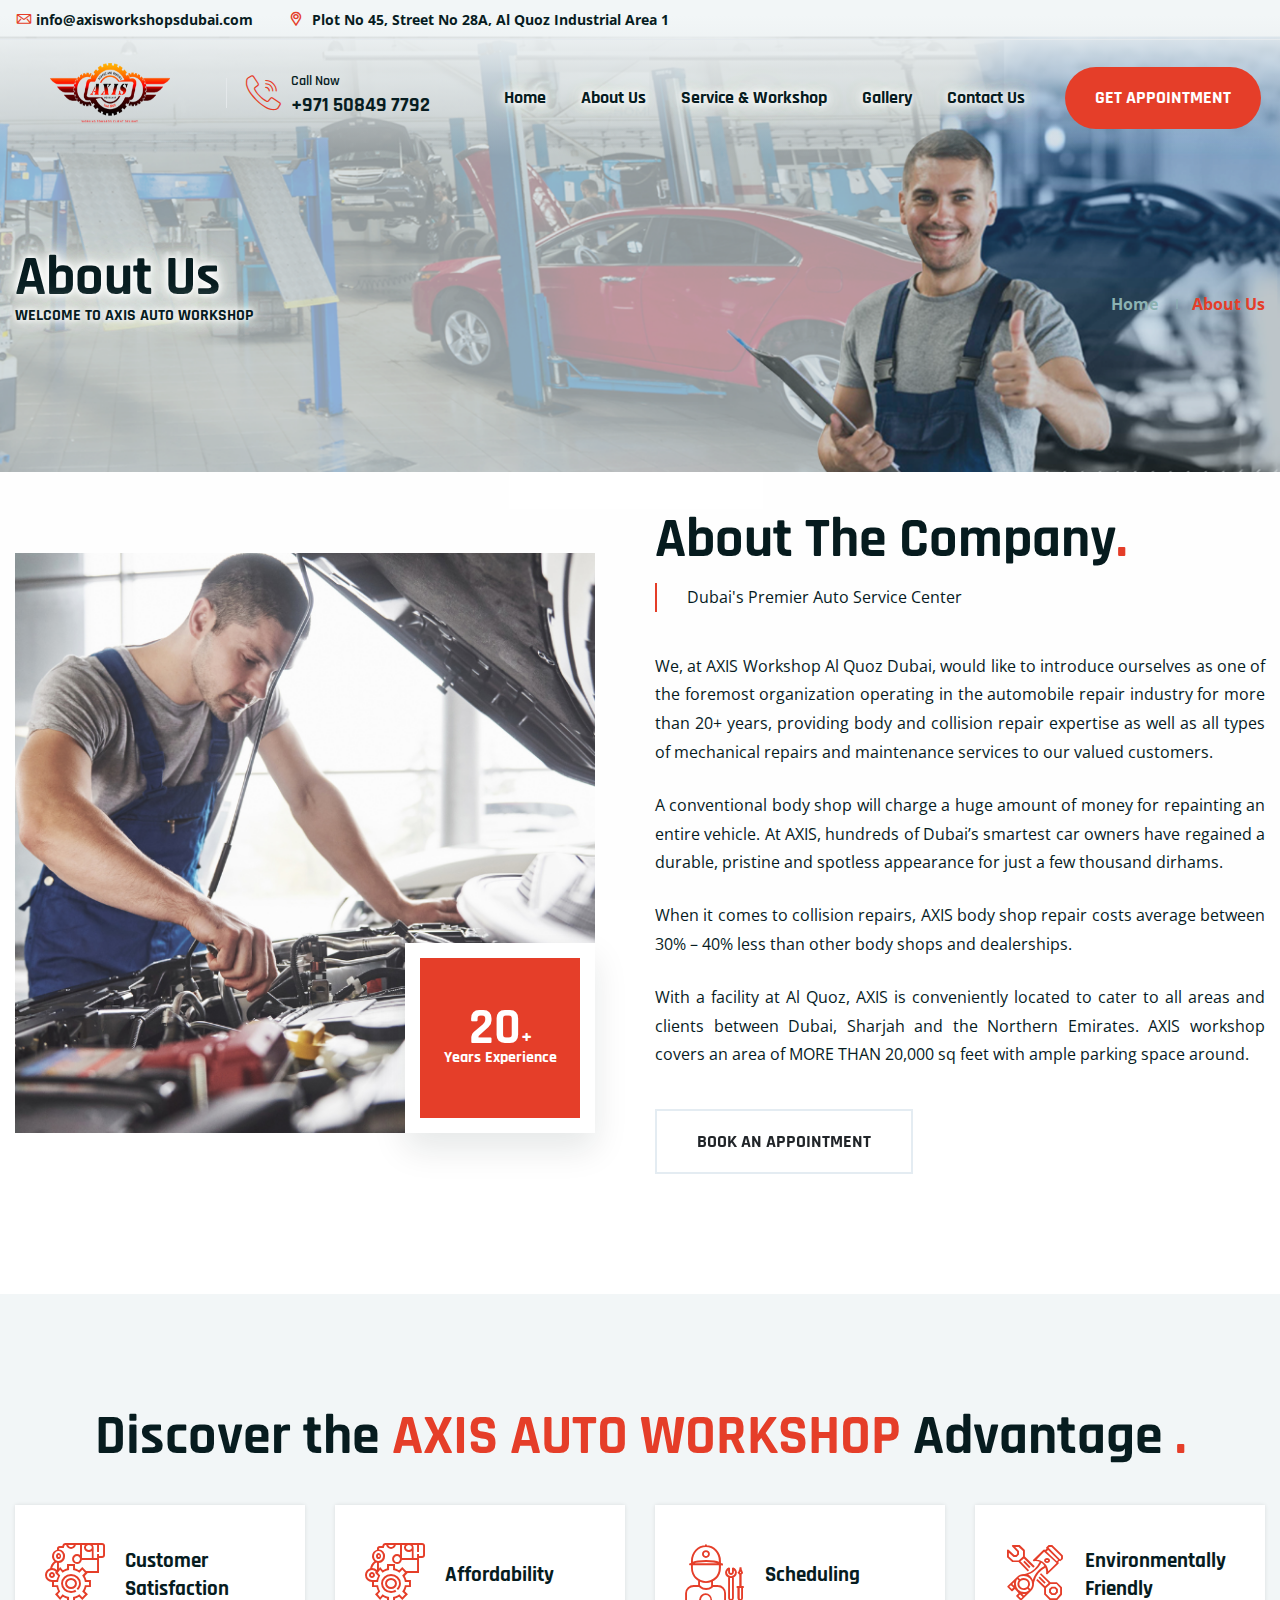
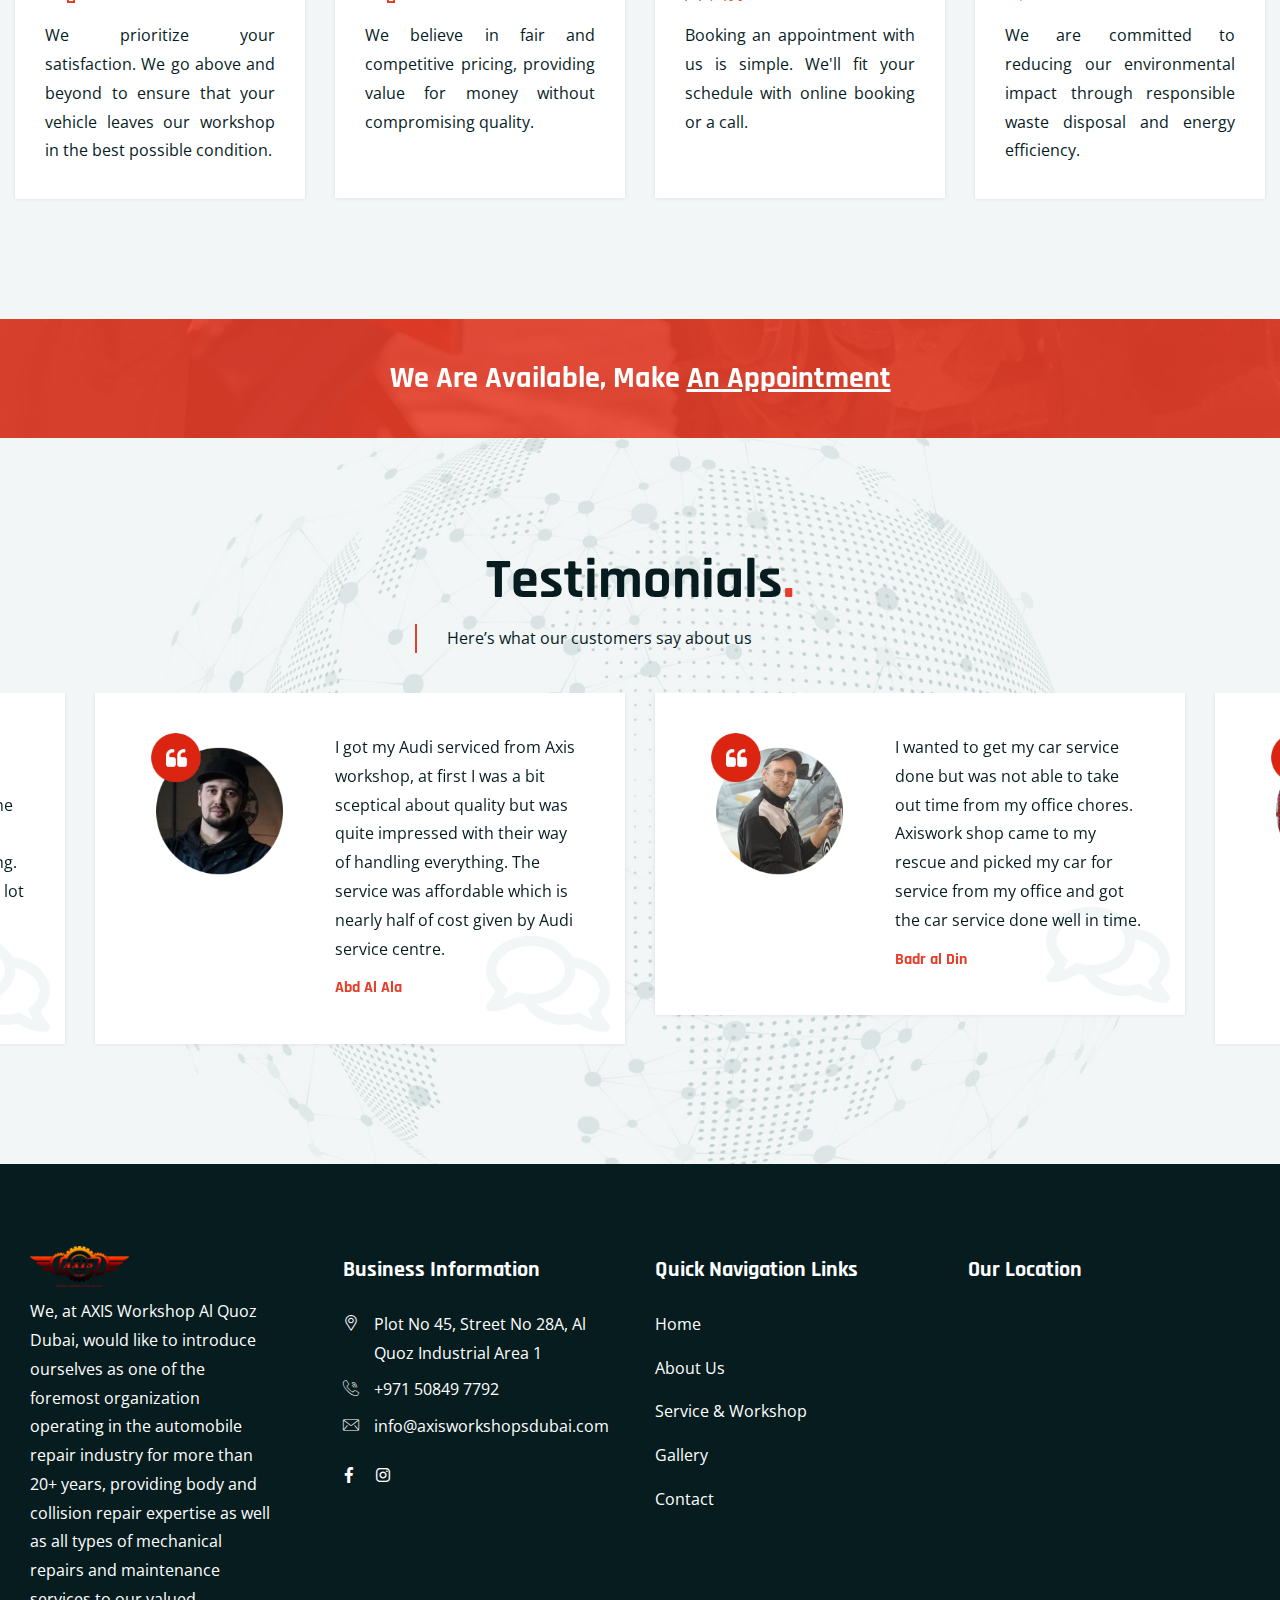
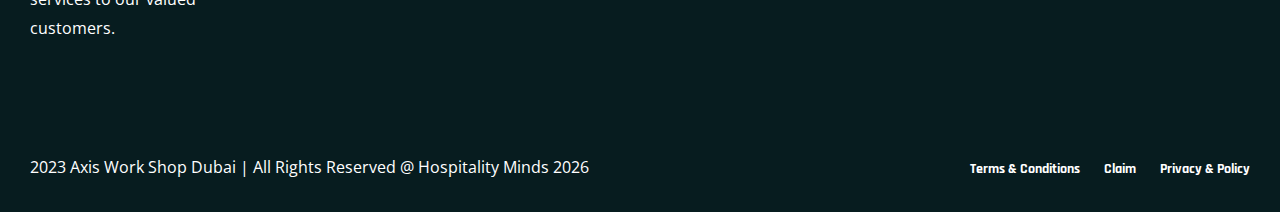
==== commit a94a27f4: "Update about.html" ====
--- a/about.html
+++ b/about.html
@@ -33,218 +33,8 @@
 <!-- Body main wrapper start -->
 <div class="body-wrapper">
 
-    <!-- HEADER AREA START (header-4) -->
-    <!-- <header class="ltn__header-area ltn__header-4 ltn__header-transparent gradient-color-2">
-    
-        <div class="ltn__header-middle-area ltn__header-sticky ltn__sticky-bg-black ltn__logo-right-menu-option">
-            <div class="container">
-                <div class="row">
-                    <div class="col">
-                        <div class="site-logo-wrap">
-                            <div class="site-logo">
-                                <a href="index.html"><img src="img/logo-2.png" alt="Logo"></a>
-                            </div>
-                            <div class="get-support clearfix get-support-color-white">
-                                <div class="get-support-icon">
-                                    <i class="icon-call"></i>
-                                </div>
-                                <div class="get-support-info">
-                                    <h6>Get Support</h6>
-                                    <h4><a href="tel:+123456789">123-456-789-10</a></h4>
-                                </div>
-                            </div>
-                        </div>
-                    </div>
-                    <div class="col header-menu-column menu-color-white">
-                        <div class="header-menu d-none d-xl-block">
-                            <nav>
-                                <div class="ltn__main-menu">
-                                    <ul>
-                                        <li class="menu-icon"><a href="#">Home</a>
-                                            <ul class="sub-menu ltn__sub-menu-col-2">
-                                                <li><a href="#">Home Pages</a>
-                                                    <ul class="sub-menu-child">
-                                                        <li>
-                                                            <a href="index.html">Home Style - 01</a>
-                                                            <img src="img/home-demos/home-1.jpg" alt="#">
-                                                        </li>
-                                                        <li>
-                                                            <a href="index-2.html">Home Style - 02</a>
-                                                            <img src="img/home-demos/home-2.jpg" alt="#">
-                                                        </li>
-                                                        <li>
-                                                            <a href="index.html">Home Style - 03</a>
-                                                            <img src="img/home-demos/home-3.jpg" alt="#">
-                                                        </li>
-                                                        <li>
-                                                            <a href="index-4.html">Home Style - 04</a>
-                                                            <img src="img/home-demos/home-4.jpg" alt="#">
-                                                        </li>
-                                                        <li>
-                                                            <a href="index-5.html">Home Style - 05 <span class="menu-item-badge">video</span></a>
-                                                            <img src="img/home-demos/home-5.jpg" alt="#">
-                                                        </li>
-                                                        <li>
-                                                            <a href="index-6.html">Home Style - 06</a>
-                                                            <img src="img/home-demos/home-6.jpg" alt="#">
-                                                        </li>
-                                                        <li>
-                                                            <a href="index-7.html">Home Style - 07</a>
-                                                            <img src="img/home-demos/home-7.jpg" alt="#">
-                                                        </li>
-                                                        <li>
-                                                            <a href="index-8.html">Home Style - 08 <span class="menu-item-badge">Map</span></a>
-                                                            <img src="img/home-demos/home-8.jpg" alt="#">
-                                                        </li>
-                                                    </ul>
-                                                </li>
-                                                <li><a href="#">Home Pages</a>
-                                                    <ul class="sub-menu-child">
-                                                        <li>
-                                                            <a href="index-9.html">Home Style - 09</a>
-                                                            <img src="img/home-demos/home-9.jpg" alt="#">
-                                                        </li>
-                                                        <li>
-                                                            <a href="index-10.html">Home Style - 10</a>
-                                                            <img src="img/home-demos/home-10.jpg" alt="#">
-                                                        </li>
-                                                        <li>
-                                                            <a href="index-11.html">Home Style - 11</a>
-                                                            <img src="img/home-demos/home-11.jpg" alt="#">
-                                                        </li>
-                                                        <li>
-                                                            <a href="index-12.html">Home Style - 12</a>
-                                                            <img src="img/home-demos/home-12.jpg" alt="#">
-                                                        </li>
-                                                        <li>
-                                                            <a href="index-13.html">Home Style - 13</a>
-                                                            <img src="img/home-demos/home-13.jpg" alt="#">
-                                                        </li>
-                                                        <li>
-                                                            <a href="index-14.html">Home Style - 14</a>
-                                                            <img src="img/home-demos/home-14.jpg" alt="#">
-                                                        </li>
-                                                        <li>
-                                                            <a href="index-15.html">Home Style - 15</a>
-                                                            <img src="img/home-demos/home-15.jpg" alt="#">
-                                                        </li>
-                                                        <li>
-                                                            <a href="index-16.html">Home Style - 16</a>
-                                                            <img src="img/home-demos/home-16.jpg" alt="#">
-                                                        </li>
-                                                    </ul>
-                                                </li>
-                                            </ul>
-                                        </li>
-                                        <li class="menu-icon"><a href="#">About</a>
-                                            <ul>
-                                                <li><a href="about.html">About</a></li>
-                                                <li><a href="service.html">Services</a></li>
-                                                <li><a href="service-details.html">Service Details</a></li>
-                                                <li><a href="portfolio.html">Portfolio</a></li>
-                                                <li><a href="portfolio-2.html">Portfolio - 02</a></li>
-                                                <li><a href="portfolio-details.html">Portfolio Details</a></li>
-                                                <li><a href="team.html">Team</a></li>
-                                                <li><a href="team-details.html">Team Details</a></li>
-                                                <li><a href="faq.html">FAQ</a></li>
-                                                <li><a href="locations.html">Google Map Locations</a></li>
-                                            </ul>
-                                        </li>
-                                        <li class="menu-icon"><a href="#">Shop</a>
-                                            <ul>
-                                                <li><a href="shop.html">Shop</a></li>
-                                                <li><a href="shop-grid.html">Shop Grid</a></li>
-                                                <li><a href="shop-left-sidebar.html">Shop Left sidebar</a></li>
-                                                <li><a href="shop-right-sidebar.html">Shop right sidebar</a></li>
-                                                <li><a href="product-details.html">Shop details </a></li>
-                                                <li><a href="product-details-2.html">Shop details 02</a></li>
-                                                <li><a href="#">Other Pages <span class="float-end">>></span></a>
-                                                    <ul>
-                                                        <li><a href="cart.html">Cart</a></li>
-                                                        <li><a href="wishlist.html">Wishlist</a></li>
-                                                        <li><a href="checkout.html">Checkout</a></li>
-                                                        <li><a href="order-tracking.html">Order Tracking</a></li>
-                                                        <li><a href="account.html">My Account</a></li>
-                                                        <li><a href="login.html">Sign in</a></li>
-                                                        <li><a href="register.html">Register</a></li>
-                                                    </ul>
-                                                </li>
-                                                <li><a href="shop-car-grid.html">Shop Car Grid</a></li>
-                                                <li><a href="shop-car-left-sidebar.html">Shop Car Left sidebar</a></li>
-                                                <li><a href="shop-car-right-sidebar.html">Shop Car right sidebar</a></li>
-                                                <li><a href="product-details-3.html">Shop Car details </a></li>
-                                            </ul>
-                                        </li>
-                                        <li class="menu-icon"><a href="#">News</a>
-                                            <ul>
-                                                <li><a href="blog.html">News</a></li>
-                                                <li><a href="blog-grid.html">News Grid</a></li>
-                                                <li><a href="blog-left-sidebar.html">News Left sidebar</a></li>
-                                                <li><a href="blog-right-sidebar.html">News Right sidebar</a></li>
-                                                <li><a href="blog-details.html">News details</a></li>
-                                            </ul>
-                                        </li>
-                                        <li class="menu-icon"><a href="#">Pages</a>
-                                            <ul class="mega-menu">
-                                                <li><a href="#">Inner Pages</a>
-                                                    <ul>
-                                                        <li><a href="portfolio.html">Portfolio</a></li>
-                                                        <li><a href="portfolio-2.html">Portfolio - 02</a></li>
-                                                        <li><a href="portfolio-details.html">Portfolio Details</a></li>
-                                                        <li><a href="team.html">Team</a></li>
-                                                        <li><a href="team-details.html">Team Details</a></li>
-                                                        <li><a href="faq.html">FAQ</a></li>
-                                                    </ul>
-                                                </li>
-                                                <li><a href="#">Inner Pages</a>
-                                                    <ul>
-                                                        <li><a href="history.html">History</a></li>
-                                                        <li><a href="appointment.html">Appointment</a></li>
-                                                        <li><a href="locations.html">Google Map Locations</a></li>
-                                                        <li><a href="404.html">404</a></li>
-                                                        <li><a href="contact.html">Contact</a></li>
-                                                        <li><a href="coming-soon.html">Coming Soon</a></li>
-                                                    </ul>
-                                                </li>
-                                                <li><a href="#">Shop Pages</a>
-                                                    <ul>
-                                                        <li><a href="shop.html">Shop</a></li>
-                                                        <li><a href="shop-left-sidebar.html">Shop Left sidebar</a></li>
-                                                        <li><a href="shop-right-sidebar.html">Shop right sidebar</a></li>
-                                                        <li><a href="shop-grid.html">Shop Grid</a></li>
-                                                        <li><a href="product-details.html">Shop details </a></li>
-                                                        <li><a href="cart.html">Cart</a></li>
-                                                    </ul>
-                                                </li>
-                                                <li><a href="shop.html"><img src="img/banner/menu-banner-1.jpg" alt="#"></a>
-                                                </li>
-                                            </ul>
-                                        </li>
-                                        <li><a href="contact.html">Contact</a></li>
-                                        <li class="special-link"><a href="appointment.html">GET APPOINTMENT</a></li>
-                                    </ul>
-                                </div>
-                            </nav>
-                        </div>
-                    </div>
-                    
-                    <div class="mobile-menu-toggle menu-btn-white menu-btn-border--- d-xl-none">
-                        <a href="#ltn__utilize-mobile-menu" class="ltn__utilize-toggle">
-                            <svg viewBox="0 0 800 600">
-                                <path d="M300,220 C300,220 520,220 540,220 C740,220 640,540 520,420 C440,340 300,200 300,200" id="top"></path>
-                                <path d="M300,320 L540,320" id="middle"></path>
-                                <path d="M300,210 C300,210 520,210 540,210 C740,210 640,530 520,410 C440,330 300,190 300,190" id="bottom" transform="translate(480, 320) scale(1, -1) translate(-480, -318) "></path>
-                            </svg>
-                        </a>
-                    </div>
-                </div>
-            </div>
-        </div>
-        
-    </header> -->
-    <!-- HEADER AREA END -->
-   <!-- HEADER AREA START (header-4) -->
-   <header class="ltn__header-area ltn__header-5 ltn__header-transparent gradient-color-4">
+<!-- HEADER AREA START (header-4) -->
+ <header class="ltn__header-area ltn__header-5 ltn__header-transparent gradient-color-4">
     <!-- ltn__header-top-area start -->
     <div class="ltn__header-top-area" style="height: 40px;display: flex;align-items: center;">
         <div class="container ">
@@ -255,55 +45,14 @@
                             <li><a
                                     href="mailto:info@axisworkshopsdubai.comm?Subject=Flower%20greetings%20to%20you"><i
                                         class="icon-mail"></i>info@axisworkshopsdubai.com</a></li>
-                            <li><a href="locations.html"><i class="icon-placeholder"></i>
+                            <li><a href="contact.html"><i class="icon-placeholder"></i>
                                      Plot No 45,
                                     Street No 28A, Al Quoz
                                     Industrial Area 1</a></li>
                         </ul>
                     </div>
                 </div>
-                <!-- <div class="col-md-3">
-                    <div class="top-bar-right text-end">
-                        <div class="ltn__top-bar-menu">
-                            <ul>
-                                <li>
-                                   
-                                  <div class="ltn__drop-menu ltn__currency-menu ltn__language-menu">
-                                        <ul>
-                                            <li><a href="#" class="dropdown-toggle"><span
-                                                        class="active-currency">English</span></a>
-                                                <ul>
-                                                    <li><a href="#">Arabic</a></li>
-                                                    <li><a href="#">Bengali</a></li>
-                                                    <li><a href="#">Chinese</a></li>
-                                                    <li><a href="#">English</a></li>
-                                                    <li><a href="#">French</a></li>
-                                                    <li><a href="#">Hindi</a></li>
-                                                </ul>
-                                            </li>
-                                        </ul>
-                                    </div>
-                                </li>
-                                <li>
-                                    ltn__social-media 
-                                    <div class="ltn__social-media">
-                                        <ul>
-                                            <li><a href="#" title="Facebook"><i
-                                                        class="fab fa-facebook-f"></i></a></li>
-                                            <li><a href="#" title="Twitter"><i class="fab fa-twitter"></i></a>
-                                            </li>
-
-                                            <li><a href="#" title="Instagram"><i
-                                                        class="fab fa-instagram"></i></a></li>
-                                            <li><a href="#" title="Dribbble"><i class="fab fa-dribbble"></i></a>
-                                            </li>
-                                        </ul>
-                                    </div>
-                                </li>
-                            </ul>
-                        </div>
-                    </div>
-                </div> -->
+                
             </div>
         </div>
     </div>
@@ -314,7 +63,7 @@
         <div class="container">
             <div class="row">
                 <div class="col">
-                    <div class="site-logo-wrap">
+                    <div class="site-logo-wrap" style="    display: flex; align-items: center;justify-content: center; gap: 36px;margin-top: -10px;">
                         <div class="site-logo">
                             <a href="index.html"><img src="images/logoaxis.png"
                                     style="height: 60px; width: 120px;" alt="Logo"></a>
@@ -328,27 +77,41 @@
                                 <h4><a href="tel:+97150849 7792">+971 50849 7792</a></h4>
                             </div>
                         </div>
+                        <div class="mobile-menu-toggle d-xl-none">
+                            <a href="#ltn__utilize-mobile-menu" class="ltn__utilize-toggle">
+                                <svg viewBox="0 0 800 600">
+                                    <path
+                                        d="M300,220 C300,220 520,220 540,220 C740,220 640,540 520,420 C440,340 300,200 300,200"
+                                        id="top"></path>
+                                    <path d="M300,320 L540,320" id="middle"></path>
+                                    <path
+                                        d="M300,210 C300,210 520,210 540,210 C740,210 640,530 520,410 C440,330 300,190 300,190"
+                                        id="bottom"
+                                        transform="translate(480, 320) scale(1, -1) translate(-480, -318) "></path>
+                                </svg>
+                            </a>
+                        </div>
                        
                     </div>
                 </div>
                 <div class="col header-menu-column">
                     <div class="header-menu d-none d-xl-block">
                         <nav>
-                            <div class="ltn__main-menu">
+                            <div class="ltn__main-menu ">
                                 <ul>
-                                    <li class="menu-icon  shadow9 "><a href="index.html">Home</a>
-
-                                    </li>
-                                    <li class="menu-icon shadow9 "><a href="about.html">About Us</a>
-                                    </li>
-                                    <li class="menu-icon shadow9 "><a href="service.html">Service &
+                                    <li class="menu-icon shadow9"><a href="index.html">Home</a>
+
+                                    </li>
+                                    <li class="menu-icon shadow9"><a href="about.html">About Us</a>
+                                    </li>
+                                    <li class="menu-icon shadow9"><a href="service.html">Service &
                                             Workshop</a>
 
                                     </li>
-                                    <li class="menu-icon shadow9 "><a href="gallery.html">Gallery</a>
-
-                                    </li>
-                                    <li class="menu-icon shadow9 "><a href="contact.html">Contact Us</a>
+                                    <li class="menu-icon shadow9"><a href="gallery.html">Gallery</a>
+
+                                    </li>
+                                    <li class="menu-icon shadow9"><a href="contact.html">Contact Us</a>
                                     </li>
                                     <li class="special-link"><a href="appointment.html" style="border-radius: 38px;">GET APPOINTMENT</a></li>
                                 </ul>
@@ -357,47 +120,8 @@
                     </div>
                 </div>
                 <div class="ltn__header-options ltn__header-options-2">
-                    <!-- header-search-1 -->
-                    <div class="header-search-wrap">
-                        <!-- <div class="header-search-1">
-                            <div class="search-icon">
-                                <i class="icon-search for-search-show"></i>
-                                <i class="icon-cancel  for-search-close"></i>
-                            </div>
-                        </div> -->
-                        <!-- <div class="header-search-1-form">
-                            <form id="#" method="get" action="#">
-                                <input type="text" name="search" value placeholder="Search here..." />
-                                <button type="submit">
-                                    <span><i class="icon-search"></i></span>
-                                </button>
-                            </form>
-                        </div> -->
-                    </div>
-                    <!-- user-menu -->
-                    <!-- <div class="ltn__drop-menu user-menu">
-                        <ul>
-                            <li>
-                                <a href="#"><i class="icon-user"></i></a>
-                                <ul>
-                                    <li><a href="login.html">Sign in</a></li>
-                                    <li><a href="register.html">Register</a></li>
-                                    <li><a href="account.html">My Account</a></li>
-                                    <li><a href="wishlist.html">Wishlist</a></li>
-                                </ul>
-                            </li>
-                        </ul>
-                    </div> -->
-                    <!-- mini-cart -->
-                    <!-- <div class="mini-cart-icon">
-                        <a href="#ltn__utilize-cart-menu" class="ltn__utilize-toggle">
-                            <i class="icon-shopping-cart"></i>
-                            <sup>2</sup>
-                        </a>
-                    </div> -->
-                    <!-- mini-cart -->
                     <!-- Mobile Menu Button -->
-                    <div class="mobile-menu-toggle d-xl-none">
+                    <!-- <div class="mobile-menu-toggle d-xl-none">
                         <a href="#ltn__utilize-mobile-menu" class="ltn__utilize-toggle">
                             <svg viewBox="0 0 800 600">
                                 <path
@@ -410,13 +134,17 @@
                                     transform="translate(480, 320) scale(1, -1) translate(-480, -318) "></path>
                             </svg>
                         </a>
-                    </div>
-                </div>
-            </div>
-        </div>
-    </div>
+                    </div> -->
+                </div>
+            </div>
+        </div>
+    </div>
+                    
+                    
+                    
+                    
     <!-- ltn__header-middle-area end -->
-   </header>
+   </header>  
 <!-- HEADER AREA END -->
 <!-- Utilize Mobile Menu Start -->
 <div id="ltn__utilize-mobile-menu" class="ltn__utilize ltn__utilize-mobile-menu">
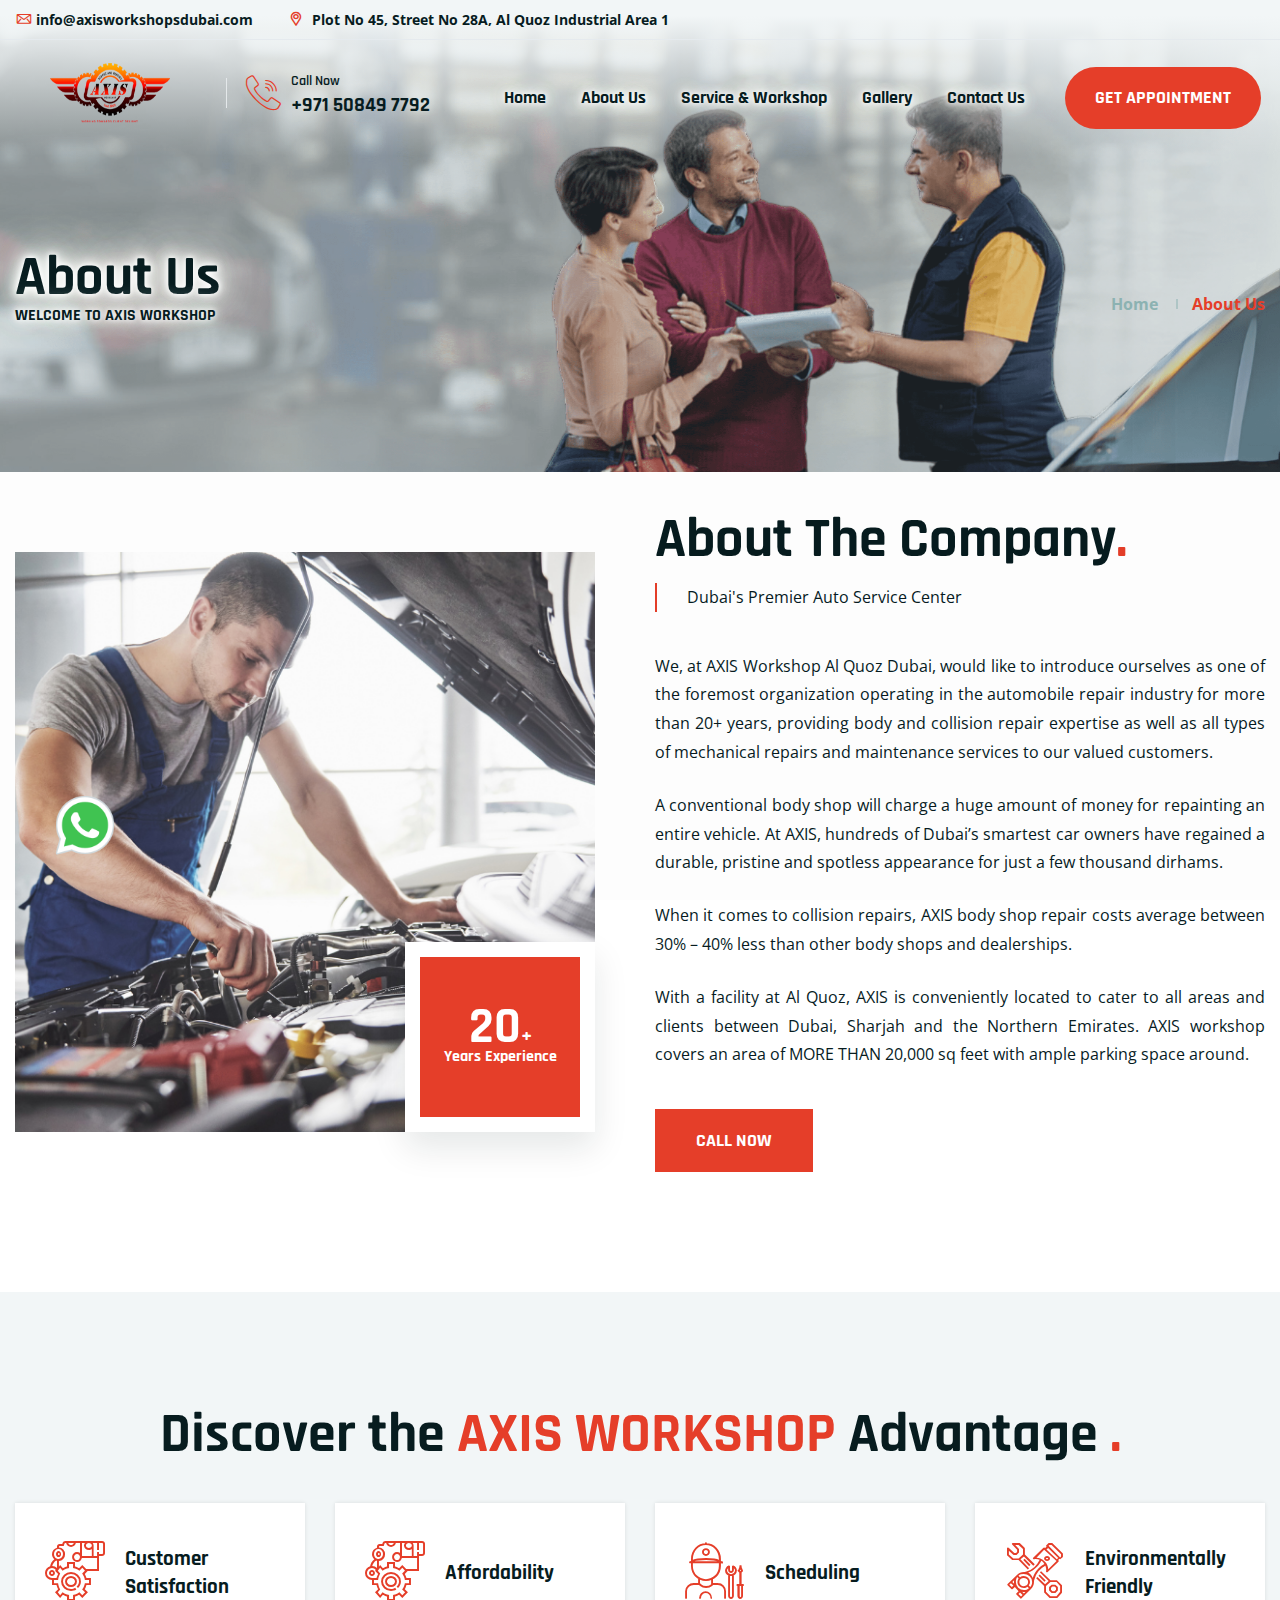
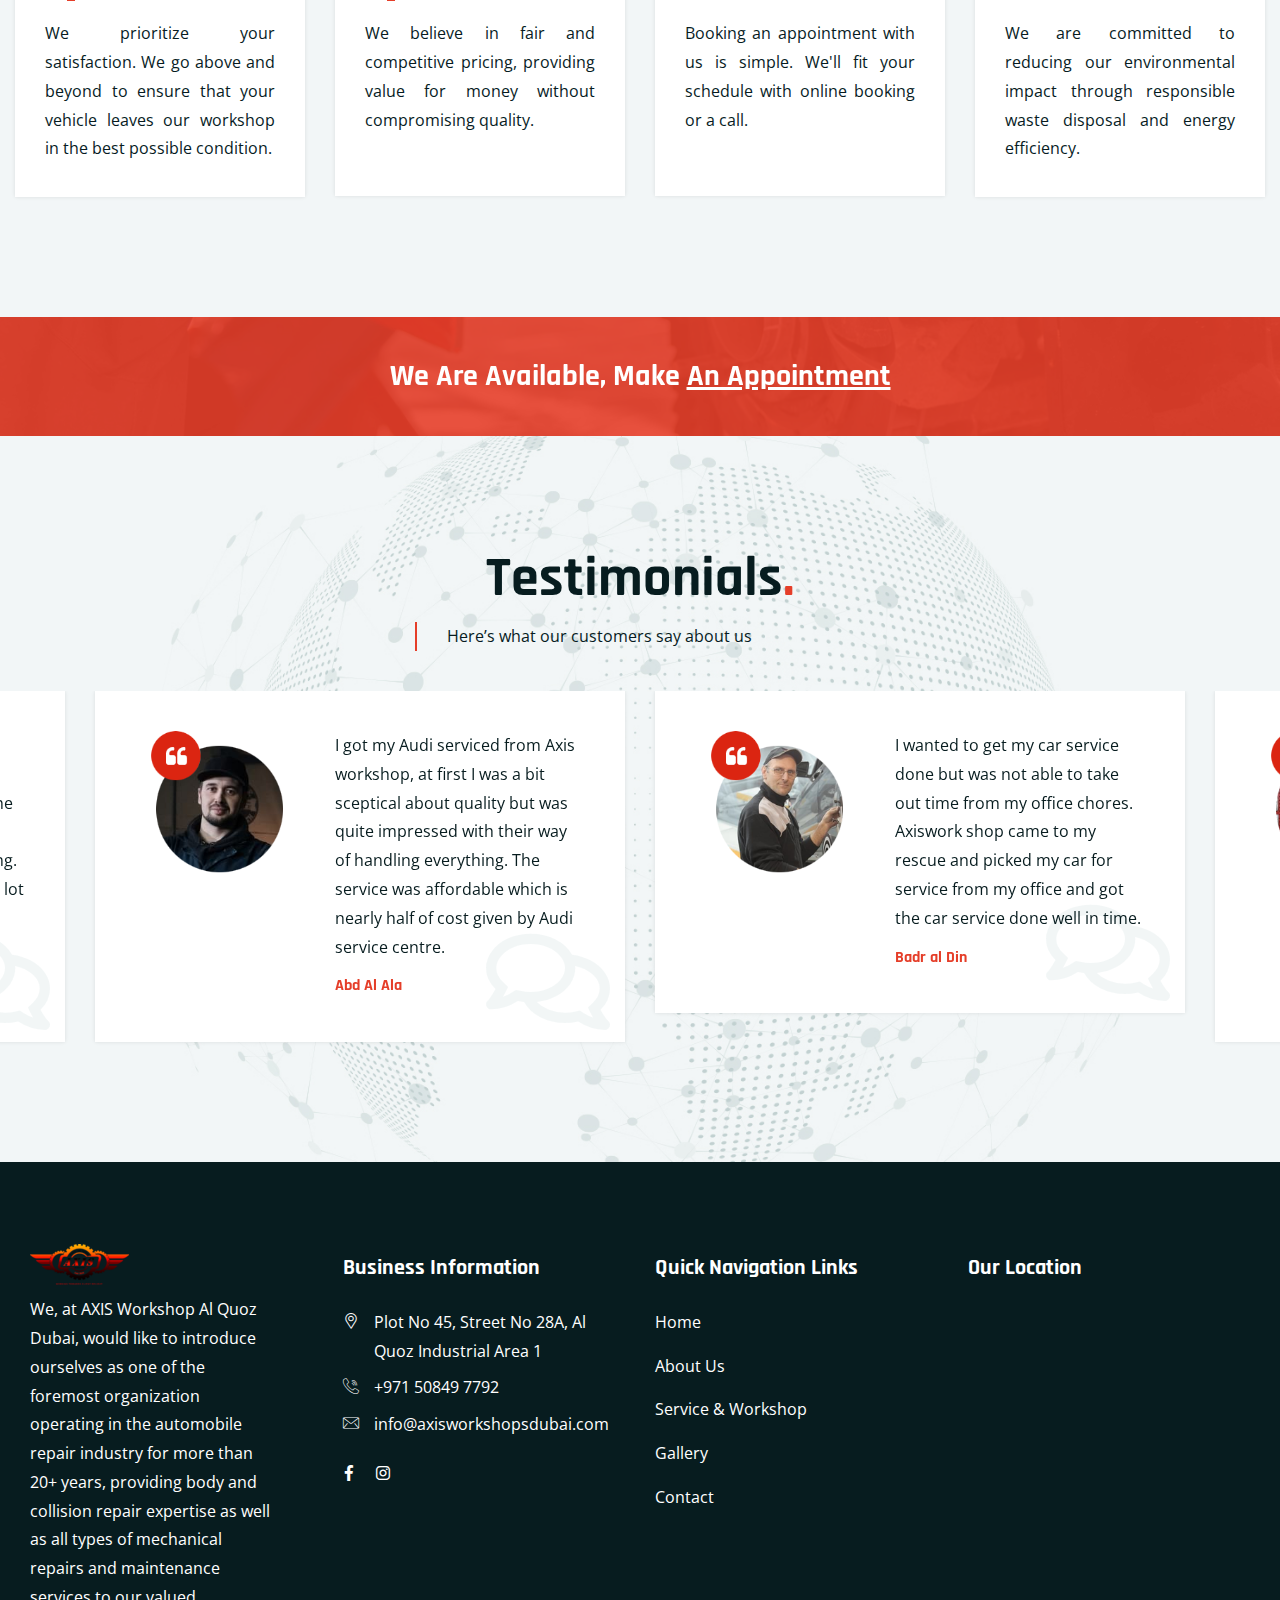
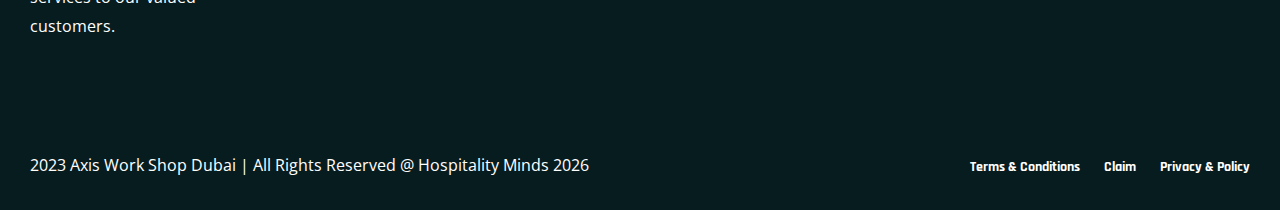
==== commit 717adef1: "fist commit" ====
--- a/about.html
+++ b/about.html
@@ -27,7 +27,10 @@
     <!--[if lte IE 9]>
         <p class="browserupgrade">You are using an <strong>outdated</strong> browser. Please <a href="https://browsehappy.com/">upgrade your browser</a> to improve your experience and security.</p>
     <![endif]-->
-
+    <a href="https://wa.me/+971508497792" class="whatsapp-icon"
+    style="display: inline-flex; align-items: center; text-decoration: none;">
+    <img src="images/whatsapp.png" alt="WhatsApp Icon" style="vertical-align: middle;">
+    </a>
     <!-- Add your site or application content here -->
 
 <!-- Body main wrapper start -->
@@ -181,14 +184,14 @@
     <div class="ltn__utilize-overlay"></div>
 
     <!-- BREADCRUMB AREA START -->
-    <div class="ltn__breadcrumb-area ltn__breadcrumb-area-2 ltn__breadcrumb-color-white bg-overlay-theme-black-90 bg-image" data-bs-bg="images/banner/welcome_to_axis.png">
+    <div class="ltn__breadcrumb-area ltn__breadcrumb-area-2 ltn__breadcrumb-color-white bg-overlay-theme-black-90 bg-image" data-bs-bg="images/banner/new2_appointment.png">
         <div class="container">
             <div class="row">
                 <div class="col-lg-12">
                     <div class="ltn__breadcrumb-inner ltn__breadcrumb-inner-2 justify-content-between">
                         <div class="section-title-area ltn__section-title-2">
                             <h1 class="section-title ltn__primary-color shadow9">About Us</h1>
-                            <h6 class="section-subtitle ltn__primary-color shadow9">Welcome to AXIS AUTO WORKSHOP</h6>
+                            <h6 class="section-subtitle ltn__primary-color shadow9">Welcome to AXIS WORKSHOP</h6>
                             
                         </div>
                         <div class="ltn__breadcrumb-list">
@@ -234,9 +237,8 @@
                         <p style="text-align: justify; ">When it comes to collision repairs, AXIS body shop repair costs average between 30% – 40% less than other body shops and dealerships.</p>
                         <p style="text-align: justify; ">With a facility at Al Quoz, AXIS is conveniently located to cater to all areas and clients between Dubai, Sharjah and the Northern Emirates. AXIS workshop covers an area of MORE THAN 20,000 sq feet with ample parking space around.</p>
                         <div class="btn-wrapper">
-                            <a href="appointment.html" class="theme-btn-3 btn btn-effect-4"
-                                style="font-size: 18px;">BOOK AN
-                                APPOINTMENT</a>
+                            <a href="appointment.html" class="btn theme-btn-1 btn-effect-1 text-uppercase"
+                                style="font-size: 18px;">CALL NOW</a>
                         </div>
                     </div>
                 </div>
@@ -252,7 +254,7 @@
                 <div class="col-lg-12">
                     <div class="section-title-area ltn__section-title-2 text-center">
                         <!-- <h6 class="section-subtitle ltn__secondary-color">//  features  //</h6> -->
-                        <h1 class="section-title">Discover the <span>AXIS AUTO WORKSHOP</span> Advantage <span>.</span></h1>
+                        <h1 class="section-title">Discover the <span>AXIS WORKSHOP</span> Advantage <span>.</span></h1>
                     </div>
                 </div>
             </div>
--- a/css/main.css
+++ b/css/main.css
@@ -38,11 +38,29 @@
 .ltn__main-menu > ul > li > a {
     font-size: 18px !important;
 }
+.whatsapp-icon {
+    position: fixed;
+    left: 50px;
+    bottom: 40px;
+    width: 70px;
+    height: 70px;
+    z-index: 999;
+}
 
 @media (min-width: 1200px) and (max-width: 1300px){
 .ltn__main-menu > ul > li:last-child {
     margin-right: -50px;
 }
+.logoimg{
+    width:120px;
+    height: 60px;
+}
+}
+@media(max-width:768px){
+    .logoimg{
+        width:100px;
+        height: 50px;
+    }
 }
 .ltn__contact-message-area{
     margin-bottom: 0px;
@@ -66,4 +84,11 @@
 
   .shadow8 {
     text-shadow: 3px 3px 5px rgba(203, 208, 203, 0.851);
- }+ }
+
+ /* @media (max-width: 767px){
+.ltn__breadcrumb-area-2{
+    padding-bottom: 0px !important;
+
+}
+} */